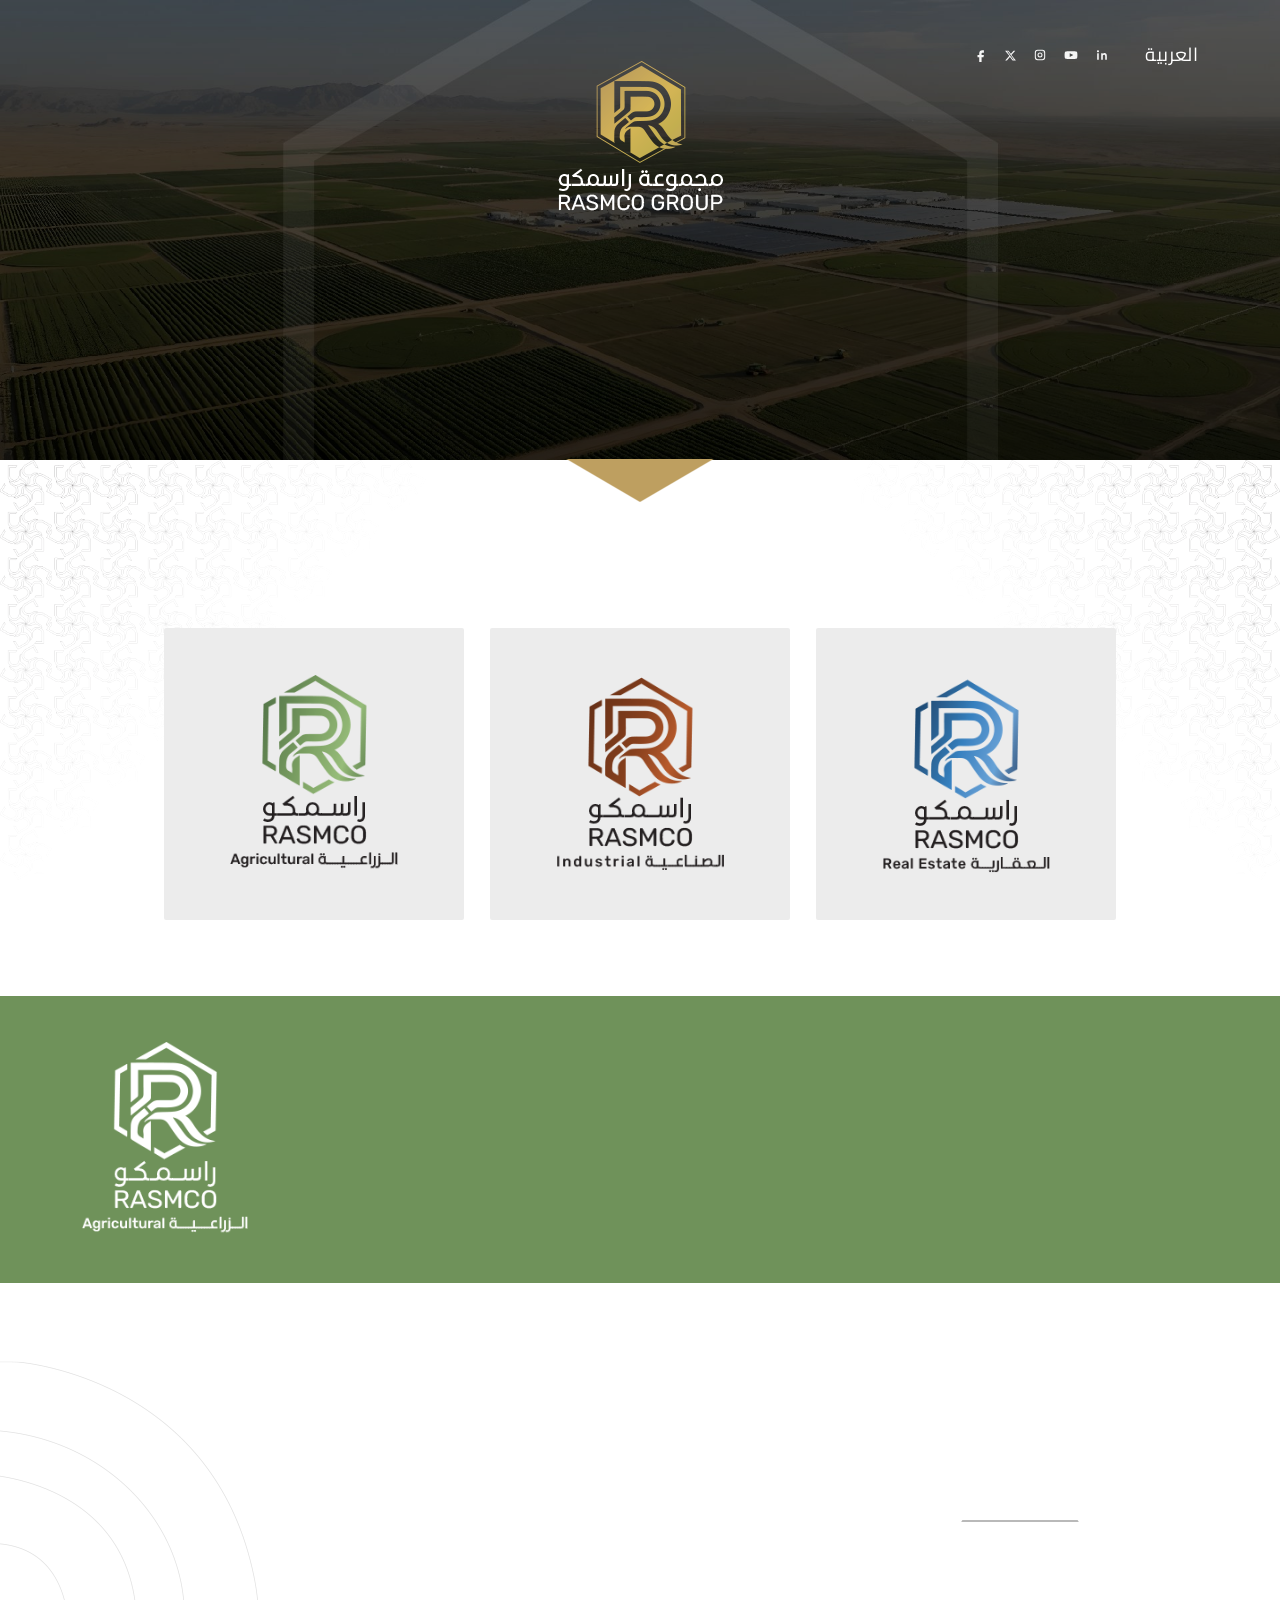
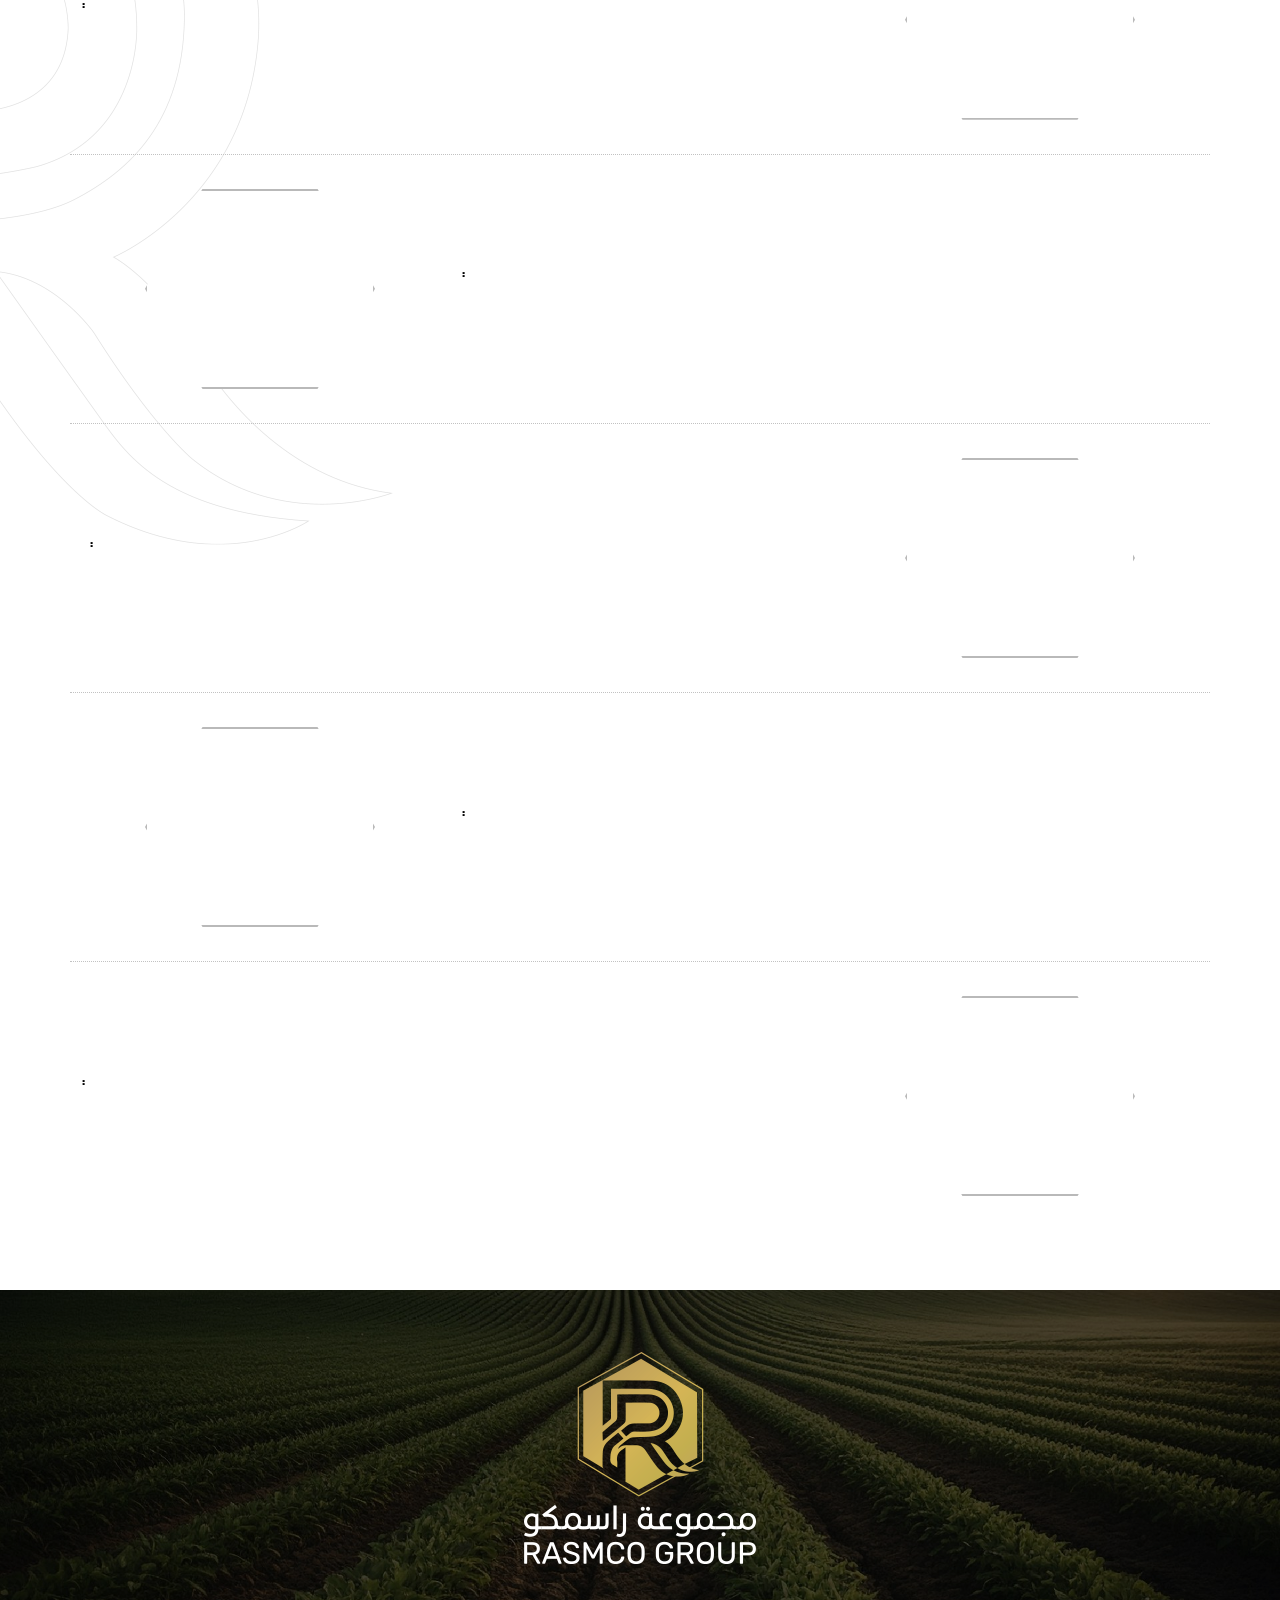
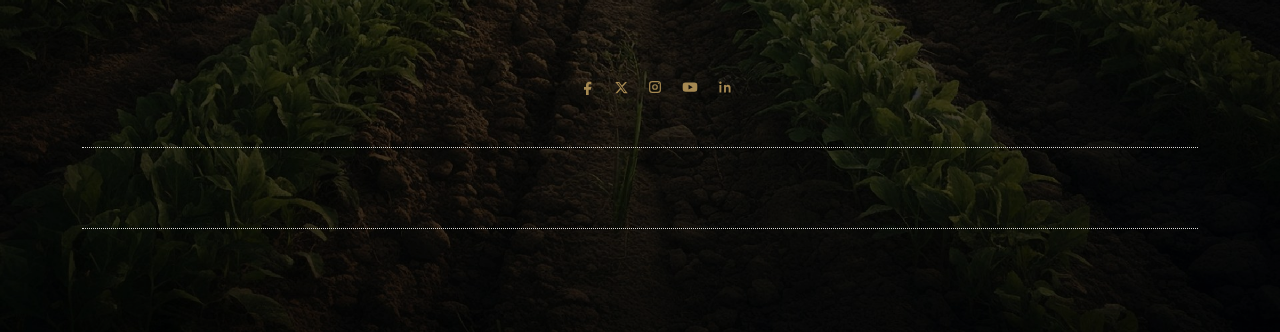
==== subpage.html @ 1137d089 "update from client receive file" ====
<!DOCTYPE html>
<html lang="en">

<head>
  <meta charset="UTF-8" />
  <meta name="viewport" content="width=device-width, initial-scale=1.0" />
  <title>RASMCO Agricultural | RASMCO GROUP</title>
  <link rel="preconnect" href="https://fonts.googleapis.com" />
  <link rel="preconnect" href="https://fonts.gstatic.com" crossorigin />
  <link
    href="https://fonts.googleapis.com/css2?family=Cairo:wght@400;600;700&family=Rubik:wght@300;400;500;600;700&display=swap"
    rel="stylesheet" />
  <link href="https://cdn.jsdelivr.net/npm/bootstrap@5.3.3/dist/css/bootstrap.min.css" rel="stylesheet"
    integrity="sha384-QWTKZyjpPEjISv5WaRU9OFeRpok6YctnYmDr5pNlyT2bRjXh0JMhjY6hW+ALEwIH" crossorigin="anonymous" />
  <link rel="stylesheet" href="style.css" />
  <link rel="stylesheet" href="subpage.css" />
</head>

<body>

  <!-- ============================================================ -->
  <!-- PAGE BANNER — header copied verbatim from index.html          -->
  <!-- ============================================================ -->
  <section class="hero page-banner" id="home">
    <div class="hero-bg" aria-hidden="true">
      <div class="hero-bg-slide active" style="background-image: url('images/hero-bg.jpg');"></div>
    </div>
    <div class="hero-overlay"></div>

    <header class="hero-header">
      <div class="container hero-topbar d-flex justify-content-end align-items-center">
        <div class="social-links d-flex align-items-center">
          <a href="#" aria-label="Facebook" class="social-link">
            <svg viewBox="0 0 24 24" width="14" height="14" fill="currentColor">
              <path d="M14 8h3V4h-3c-2.8 0-5 2.2-5 5v3H6v4h3v8h4v-8h3.2l.8-4H13V9c0-.6.4-1 1-1z" />
            </svg>
          </a>
          <a href="#" aria-label="X" class="social-link">
            <svg viewBox="0 0 24 24" width="13" height="13" fill="currentColor">
              <path
                d="M17.7 3H20.8l-7.1 8.1L22 21h-6.2l-4.9-6.4L5.4 21H2.2l7.6-8.7L2 3h6.3l4.4 5.8L17.7 3zm-1.1 16.2h1.7L7.5 4.7H5.7l10.9 14.5z" />
            </svg>
          </a>
          <a href="#" aria-label="Instagram" class="social-link">
            <svg viewBox="0 0 24 24" width="14" height="14" fill="none" stroke="currentColor" stroke-width="1.8">
              <rect x="4" y="4" width="16" height="16" rx="4" />
              <circle cx="12" cy="12" r="3.4" />
              <circle cx="17.2" cy="6.8" r="0.8" fill="currentColor" stroke="none" />
            </svg>
          </a>
          <a href="#" aria-label="YouTube" class="social-link">
            <svg viewBox="0 0 24 24" width="16" height="14" fill="currentColor">
              <path
                d="M23 12.2s0-3.2-.4-4.6c-.2-.9-.9-1.6-1.8-1.8C19.2 5.4 12 5.4 12 5.4s-7.2 0-8.8.4c-.9.2-1.6.9-1.8 1.8C1 9 1 12.2 1 12.2s0 3.2.4 4.6c.2.9.9 1.6 1.8 1.8 1.6.4 8.8.4 8.8.4s7.2 0 8.8-.4c.9-.2 1.6-.9 1.8-1.8.4-1.4.4-4.6.4-4.6zM9.8 15.6V8.8l6.2 3.4-6.2 3.4z" />
            </svg>
          </a>
          <a href="#" aria-label="LinkedIn" class="social-link">
            <svg viewBox="0 0 24 24" width="14" height="14" fill="currentColor">
              <path
                d="M6.5 9H3.7v11.2h2.8V9zM5.1 3.8C4.1 3.8 3.3 4.6 3.3 5.6S4.1 7.4 5.1 7.4 6.9 6.6 6.9 5.6 6.1 3.8 5.1 3.8zM20.3 13.3c0-3.1-1.6-4.6-3.8-4.6-1.8 0-2.6 1-3.1 1.7V9H10.6c0 1.6 0 11.2 0 11.2h2.8v-6.3c0-.3 0-.7.1-1 .3-.7.9-1.4 2-1.4 1.4 0 2 1.1 2 2.6v6.1h2.8v-6.9z" />
            </svg>
          </a>
        </div>
        <span class="lang-divider">|</span>
        <button class="lang-btn" id="langToggle" type="button" data-lang="ar">العربية</button>
      </div>

      <div class="container text-center">
        <a href="index.html#home" class="brand-logo d-inline-block">
          <img src="images/logo.png" alt="RASMCO GROUP" />
        </a>
        <nav class="navbar navbar-expand-lg navbar-dark hero-nav justify-content-center">
          <button class="navbar-toggler" type="button" data-bs-toggle="collapse" data-bs-target="#mainNav"
            aria-controls="mainNav" aria-expanded="false" aria-label="Toggle navigation">
            <span class="navbar-toggler-icon"></span>
          </button>
          <div class="collapse navbar-collapse justify-content-center" id="mainNav">
            <ul class="navbar-nav flex-lg-row align-items-center">
              <li class="nav-item"><a class="nav-link" href="index.html#about" data-i18n="navAbout">About Us</a></li>
              <li class="nav-item"><a class="nav-link active" href="subpage.html" data-i18n="navSubsidiaries">Subsidiaries</a></li>
              <li class="nav-item"><a class="nav-link" href="index.html#goals" data-i18n="navGoals">Our Goals</a></li>
              <li class="nav-item"><a class="nav-link" href="index.html#affiliations" data-i18n="navAffiliations">Affiliations</a>
              </li>
              <li class="nav-item"><a class="nav-link" href="index.html#partners" data-i18n="navPartners">Partners</a></li>
              <li class="nav-item"><a class="nav-link" href="index.html#contact" data-i18n="navContact">Contact Us</a></li>
            </ul>
          </div>
        </nav>
      </div>
    </header>

    <div class="page-banner-title-wrap">
      <h1 class="page-banner-title">Rasmco Group Sectors</h1>
    </div>

    <div class="hero-notch" aria-hidden="true"></div>
  </section>

  <!-- ============================================================ -->
  <!-- SECTOR SELECTOR CARDS                                         -->
  <!-- ============================================================ -->
  <section class="sector-select-section" id="sectors">
    <div class="sector-select-artwork-left" aria-hidden="true"></div>
    <div class="sector-select-artwork-right" aria-hidden="true"></div>
    <div class="container">
      <h2 class="section-title">Rasmco Group Sectors</h2>
      <div class="sector-cards">
        <div class="sector-card">
          <a href="subpage.html#agricultural">
            <img src="images/sector-logo-1.png" alt="RASMCO Agricultural" />
          </a>
        </div>
        <div class="sector-card">
          <a href="#industrial">
            <img src="images/sector-logo-2.png" alt="RASMCO Industrial" />
          </a>
        </div>
        <div class="sector-card">
          <a href="#realestate">
            <img src="images/sector-logo-3.png" alt="RASMCO Real Estate" />
          </a>
        </div>
      </div>
    </div>
  </section>

  <!-- ============================================================ -->
  <!-- SECTOR DETAIL — INTRO BAND (green)                            -->
  <!-- ============================================================ -->
  <section class="sector-detail-band" id="agricultural">
    <div class="container">
      <div class="row g-4">
        <div class="col-lg-2 col-md-3 col-auto text-center">
          <img src="images/sector-logo-1.png" alt="RASMCO Agricultural" class="sector-detail-logo"
            style="filter: brightness(0) invert(1);" />
        </div>
        <div class="col-lg-10 col-md-9">
          <h2 class="sector-detail-heading">Agriculture and Food Sector</h2>
          <p class="sector-detail-copy">
            Massive national production supporting the highest standards of <strong>biosecurity and sustainable
              quality.</strong> We contribute to <strong>leading agricultural excellence</strong> in the Kingdom by
            cultivating over <strong>30 million square meters</strong> across (Wadi Al-Dawasir, Hail, and Al-Jouf),
            delivering <strong>100% natural products</strong> under the highest biosecurity standards and sustainable
            quality standards.
          </p>
        </div>
      </div>
    </div>
  </section>

  <!-- ============================================================ -->
  <!-- PRODUCTS LIST                                                 -->
  <!-- ============================================================ -->
  <section class="products-section">
    <div class="deco-r-bg" aria-hidden="true"></div>
    <div class="container">
      <h2 class="products-title">RASMCO Agricultural</h2>
      <p class="products-subtitle">Our Products</p>

      <!-- Potatoes -->
      <div class="product-row row align-items-center g-4">
        <div class="col-md-8 order-md-1">
          <h3 class="product-name">Potatoes:</h3>
          <p class="product-copy">
            The flagship activity with an annual volume of <strong>150,000 – 200,000 tons,</strong> representing
            nearly a third of the Kingdom's total harvest. Lorem Ipsum is simply dummy text of the printing and
            typesetting industry. Lorem Ipsum has been the industry's standard dummy text ever since 1966, when
            designers at Letraset and James Mosley, the librarian at St Bride Printing Library in London, took a 1914
            Cicero translation and scrambled it to make dummy text for Letraset's Body Type sheets. It has survived
            not only many decades, but also the leap into electronic typesetting,
          </p>
        </div>
        <div class="col-md-4 order-md-2">
          <div class="product-hex">
            <img src="images/products/potato.jpg" alt="RASMCO Potatoes" />
          </div>
        </div>
      </div>

      <!-- Onions -->
      <div class="product-row row align-items-center g-4">
        <div class="col-md-4 order-md-1">
          <div class="product-hex">
            <img src="images/products/onion.jpg" alt="RASMCO Onions" />
          </div>
        </div>
        <div class="col-md-8 order-md-2">
          <h3 class="product-name">Onions:</h3>
          <p class="product-copy">
            A premium national production ranging from <strong>50,000 to 80,000 tons</strong> annually. Lorem Ipsum
            is simply dummy text of the printing and typesetting industry. Lorem Ipsum has been the industry's
            standard dummy text ever since 1966, when designers at Letraset and James Mosley, the librarian at St
            Bride Printing Library in London, took a 1914 Cicero translation and scrambled it to make dummy text for
            Letraset's Body Type sheets. It has survived not only many decades, but also the leap into electronic
            typesetting.
          </p>
        </div>
      </div>

      <!-- Crops & Forage -->
      <div class="product-row row align-items-center g-4">
        <div class="col-md-8 order-md-1">
          <h3 class="product-name">Crops & Forage:</h3>
          <p class="product-copy">
            Sustainable production including wheat, grains, alfalfa, and rhodes grass under top field standards..
            Lorem Ipsum has been the industry's standard dummy text ever since 1966, when designers at Letraset and
            James Mosley, the librarian at St Bride Printing Library in London, took a 1914 Cicero translation and
            scrambled it to make dummy text for Letraset's Body Type sheets. It has survived not only many decades,
            but also the leap into electronic typesetting,
          </p>
        </div>
        <div class="col-md-4 order-md-2">
          <div class="product-hex">
            <img src="images/products/wheat.jpg" alt="RASMCO Crops and Forage" />
          </div>
        </div>
      </div>

      <!-- Carrot -->
      <div class="product-row row align-items-center g-4">
        <div class="col-md-4 order-md-1">
          <div class="product-hex">
            <img src="images/products/carrot.jpg" alt="RASMCO Carrot" />
          </div>
        </div>
        <div class="col-md-8 order-md-2">
          <h3 class="product-name">Carrot:</h3>
          <p class="product-copy">
            A premium national production ranging from <strong>50,000 to 80,000 tons</strong> annually. Lorem Ipsum
            is simply dummy text of the printing and typesetting industry. Lorem Ipsum has been the industry's
            standard dummy text ever since 1966, when designers at Letraset and James Mosley, the librarian at St
            Bride Printing Library in London, took a 1914 Cicero translation and scrambled it to make dummy text for
            Letraset's Body Type sheets. It has survived not only many decades, but also the leap into electronic
            typesetting,
          </p>
        </div>
      </div>

      <!-- Parsley -->
      <div class="product-row row align-items-center g-4">
        <div class="col-md-8 order-md-1">
          <h3 class="product-name">Parsley:</h3>
          <p class="product-copy">
            Sustainable production including wheat, grains, alfalfa, and rhodes grass under top field standards..
            Lorem Ipsum has been the industry's standard dummy text ever since 1966, when designers at Letraset and
            James Mosley, the librarian at St Bride Printing Library in London, took a 1914 Cicero translation and
            scrambled it to make dummy text for Letraset's Body Type sheets.
          </p>
        </div>
        <div class="col-md-4 order-md-2">
          <div class="product-hex">
            <img src="images/products/parsley.jpg" alt="RASMCO Parsley" />
          </div>
        </div>
      </div>

    </div>
  </section>

  <!-- ============================================================ -->
  <!-- FOOTER — copied verbatim from index.html                      -->
  <!-- ============================================================ -->
  <footer class="site-footer" id="contact">
    <div class="container text-center">
      <img src="images/logo-footer.png" alt="RASMCO GROUP" class="footer-logo" />
      <p class="footer-about" data-i18n="footerAbout">
        RASMCO Group is a leading economic ecosystem in the Kingdom, driving strategic integration across three sectors:
        Agriculture, Industry, and Real Estate. In alignment with Saudi Vision 2030, the Group manages massive
        agricultural projects exceeding 30 million m² to secure supply chains and achieve self-sufficiency with 100%
        chemical-free, natural products year-round.
      </p>
      <div class="follow-row d-flex flex-wrap justify-content-center align-items-center">
        <span class="follow-label" data-i18n="followUs">YOU CAN FOLLOW US ON</span>
        <div class="footer-social d-flex align-items-center">
          <a href="#" aria-label="Facebook">
            <svg viewBox="0 0 24 24" width="16" height="16" fill="currentColor">
              <path d="M14 8h3V4h-3c-2.8 0-5 2.2-5 5v3H6v4h3v8h4v-8h3.2l.8-4H13V9c0-.6.4-1 1-1z" />
            </svg>
          </a>
          <a href="#" aria-label="X">
            <svg viewBox="0 0 24 24" width="15" height="15" fill="currentColor">
              <path
                d="M17.7 3H20.8l-7.1 8.1L22 21h-6.2l-4.9-6.4L5.4 21H2.2l7.6-8.7L2 3h6.3l4.4 5.8L17.7 3zm-1.1 16.2h1.7L7.5 4.7H5.7l10.9 14.5z" />
            </svg>
          </a>
          <a href="#" aria-label="Instagram">
            <svg viewBox="0 0 24 24" width="16" height="16" fill="none" stroke="currentColor" stroke-width="1.8">
              <rect x="4" y="4" width="16" height="16" rx="4" />
              <circle cx="12" cy="12" r="3.4" />
              <circle cx="17.2" cy="6.8" r="0.8" fill="currentColor" stroke="none" />
            </svg>
          </a>
          <a href="#" aria-label="YouTube">
            <svg viewBox="0 0 24 24" width="18" height="16" fill="currentColor">
              <path
                d="M23 12.2s0-3.2-.4-4.6c-.2-.9-.9-1.6-1.8-1.8C19.2 5.4 12 5.4 12 5.4s-7.2 0-8.8.4c-.9.2-1.6.9-1.8 1.8C1 9 1 12.2 1 12.2s0 3.2.4 4.6c.2.9.9 1.6 1.8 1.8 1.6.4 8.8.4 8.8.4s7.2 0 8.8-.4c.9-.2 1.6-.9 1.8-1.8.4-1.4.4-4.6.4-4.6zM9.8 15.6V8.8l6.2 3.4-6.2 3.4z" />
            </svg>
          </a>
          <a href="#" aria-label="LinkedIn">
            <svg viewBox="0 0 24 24" width="16" height="16" fill="currentColor">
              <path
                d="M6.5 9H3.7v11.2h2.8V9zM5.1 3.8C4.1 3.8 3.3 4.6 3.3 5.6S4.1 7.4 5.1 7.4 6.9 6.6 6.9 5.6 6.1 3.8 5.1 3.8zM20.3 13.3c0-3.1-1.6-4.6-3.8-4.6-1.8 0-2.6 1-3.1 1.7V9H10.6c0 1.6 0 11.2 0 11.2h2.8v-6.3c0-.3 0-.7.1-1 .3-.7.9-1.4 2-1.4 1.4 0 2 1.1 2 2.6v6.1h2.8v-6.9z" />
            </svg>
          </a>
        </div>
      </div>
      <div class="quick-links">
        <div class="d-flex flex-column flex-md-row align-items-md-center justify-content-between gap-3">
          <span class="quick-title" data-i18n="quickLinks">QUICK LINKS</span>
          <nav class="footer-nav">
            <a href="index.html#about" data-i18n="navAbout">About Us</a>
            <span>|</span>
            <a href="subpage.html" data-i18n="navSubsidiaries">Subsidiaries</a>
            <span>|</span>
            <a href="index.html#goals" data-i18n="navGoals">Our Goals</a>
            <span>|</span>
            <a href="index.html#affiliations" data-i18n="navAffiliations">Affiliations</a>
            <span>|</span>
            <a href="index.html#partners" data-i18n="navPartners">Partners</a>
            <span>|</span>
            <a href="index.html#contact" data-i18n="navContact">Contact Us</a>
          </nav>
        </div>
      </div>
      <p class="copyright">Copyright © 2026 Rasmco Group. All rights Reserved.</p>
    </div>
  </footer>

  <script src="https://cdn.jsdelivr.net/npm/bootstrap@5.3.3/dist/js/bootstrap.bundle.min.js"
    integrity="sha384-YvpcrYf0tY3lHB60NNkmXc5s9fDVZLESaAA55NDzOxhy9GkcIdslK1eN7N6jIeHz"
    crossorigin="anonymous"></script>
</body>

</html>
---- style.css ----
:root {
  --gold: #be9f60;
  --gold-hero: #e1ba6b;
  --gold-btn: #c2a36b;
  --gold-stat: #b8964f;
  --gold-muted: #bc9d5f;
  --gold-footer: #b99a5a;
  --gold-social: #a68952;
  --gold-quick: #b99a5a;
  --white: #ffffff;
  --black: #000000;
  --body: #000000;
  --dot-bg: #f8f8f8;
  --partners-bg: #efeeec;
  --link-blue: #0415fa;
  --content: 1376px;
  --font: "Rubik", "Cairo", sans-serif;
}

html {
  scroll-behavior: smooth;
}

body {
  font-family: var(--font);
  color: var(--body);
  background: var(--white);
  overflow-x: hidden;
}

img {
  max-width: 100%;
  height: auto;
}

a {
  text-decoration: none;
}

.container {
  max-width: var(--content);
}

/* -------------------------------------------------------------------------- */
/* Hero                                                                        */
/* -------------------------------------------------------------------------- */

.hero {
  position: relative;
  min-height: 100vh;
  color: var(--white);
  /* overflow: hidden; */
  display: flex;
  flex-direction: column;
}

.hero-bg {
  position: absolute;
  inset: 0;
  overflow: hidden;
  z-index: 0;
}

.hero-bg-slide {
  position: absolute;
  inset: 0;
  width: 100%;
  height: 100%;
  background-position: center top;
  background-size: 180% 100%;
  background-repeat: no-repeat;
  will-change: transform;
  transform: translateX(100%);
  visibility: hidden;
  transition: transform 0.8s cubic-bezier(0.4, 0, 0.2, 1);
  z-index: 0;
  @media (min-width: 768px){
    background-size: cover;
  }
}

.hero-bg-slide.active {
  transform: translateX(0);
  visibility: visible;
  z-index: 1;
}

/* Slide entering from right (moving right-to-left) */
.hero-bg-slide.from-right {
  transform: translateX(100%);
  visibility: visible;
  transition: none !important;
  z-index: 2;
  box-shadow: -15px 0 35px rgba(0, 0, 0, 0.45);
}

/* Slide entering from left (moving left-to-right) */
.hero-bg-slide.from-left {
  transform: translateX(-100%);
  visibility: visible;
  transition: none !important;
  z-index: 2;
  box-shadow: 15px 0 35px rgba(0, 0, 0, 0.45);
}

/* Current slide exiting to left */
.hero-bg-slide.active.to-left {
  transform: translateX(-100%);
  visibility: visible;
  z-index: 1;
  transition: transform 0.8s cubic-bezier(0.4, 0, 0.2, 1);
}

/* Current slide exiting to right */
.hero-bg-slide.active.to-right {
  transform: translateX(100%);
  visibility: visible;
  z-index: 1;
  transition: transform 0.8s cubic-bezier(0.4, 0, 0.2, 1);
}

/* Incoming slide animating into place */
.hero-bg-slide.from-right.animate,
.hero-bg-slide.from-left.animate {
  transform: translateX(0);
  transition: transform 0.8s cubic-bezier(0.4, 0, 0.2, 1) !important;
}

.hero-overlay {
  position: absolute;
  inset: 0;
  background: linear-gradient(180deg,
      rgba(0, 0, 0, 0.18) 0%,
      rgba(0, 0, 0, 0.42) 55%,
      rgba(0, 0, 0, 0.58) 100%);
  pointer-events: none;
}

.hero-hexagon {
  position: absolute;
  left: 50%;
  top: 50%;
  width: min(56vw, 1072px);
  height: auto;
  transform: translate(-50%, -48%);
  pointer-events: none;
  z-index: 1;
  opacity: 0.95;
}

.hero-header,
.hero-content,
.hero-arrow,
.scroll-hint,
.hero-notch {
  position: relative;
  z-index: 2;
}

.hero-header {
  padding-top: 18px;
}

.hero-topbar {
  padding-top: 28px;
  margin-bottom: 4px;
}

.social-links {
  gap: 16px;
}

.social-link {
  color: var(--white);
  display: inline-flex;
  opacity: 0.95;
  transition: opacity 0.2s ease, transform 0.2s ease;
}

.social-link:hover {
  opacity: 1;
  transform: translateY(-1px);
  color: var(--gold-hero);
}

.lang-divider {
  color: var(--white);
  margin: 0 14px 0 22px;
  font-size: 18.75px;
  font-weight: 300;
  line-height: 1;
}

.lang-btn {
  background: none;
  border: 0;
  color: var(--white);
  font-family: "Cairo", "Rubik", sans-serif;
  font-size: 18.75px;
  font-weight: 400;
  letter-spacing: 0.02em;
  padding: 0;
  line-height: 1;
}

.lang-btn:hover {
  color: var(--gold-hero);
}

.brand-logo img {
  width: 165px;
  height: auto;
  margin-top: -8px;
}

.hero-nav {
  padding: 10px 0 0;
}

.hero-nav .navbar-toggler {
  border-color: rgba(255, 255, 255, 0.45);
  margin: 8px auto;
}

.hero-nav .nav-link {
  color: var(--white) !important;
  font-size: 21.91px;
  font-weight: 300;
  padding: 0.35rem 1.15rem !important;
  letter-spacing: 0.01em;
}

.hero-nav .nav-link:hover {
  color: var(--gold-hero) !important;
}

.hero-content {
  flex: 1;
  justify-content: flex-end;
  padding-top: 8vh;
  padding-bottom: 120px;
}

.hero-title {
  color: var(--gold-hero);
  font-size: 35.42px;
  font-weight: 400;
  line-height: 1;
  margin-bottom: 30px;
}

.hero-download {
  color: var(--white);
  font-size: 20.83px;
  font-weight: 300;
  letter-spacing: 0.075em;
}

.hero-download:hover {
  color: var(--gold-hero);
}

.download-icon {
  display: inline-flex;
  margin-top: 10px;
  margin-bottom: 28px;
}

.hero-dots {
  gap: 12px;
  margin-top: 10px;
}

.hero-dots .dot {
  width: 8px;
  height: 8px;
  border: 0;
  border-radius: 50%;
  background: #d9d9d9;
  padding: 0;
  box-shadow: 0 0 6px rgba(255, 255, 255, 0.35);
  cursor: pointer;
  transition: background 0.3s ease, transform 0.2s ease, opacity 0.2s ease;
}

.hero-dots .dot:hover {
  transform: scale(1.35);
}

.hero-dots .dot.active {
  background: #b88e45;
  transform: scale(1.15);
}

.hero-arrow {
  position: absolute;
  top: 509px;
  background: none;
  border: 0;
  padding: 0;
  z-index: 3;
  cursor: pointer;
  display: inline-flex;
  align-items: center;
  justify-content: center;
  transition: opacity 0.2s ease, transform 0.2s ease;
}

.hero-arrow:hover {
  opacity: 0.8;
  transform: scale(1.08);
}

.hero-arrow-prev {
  left: 155px;
}

.hero-arrow-next {
  right: 156px;
}

.hero-arrow-img {
  display: block;
  width: auto;
  height: auto;
  max-height: 24px;
  pointer-events: none;
  user-select: none;
}

.scroll-hint {
  position: absolute;
  left: 50%;
  bottom: 52px;
  transform: translateX(-50%);
  width: 21px;
  opacity: 0.9;
  animation: mouse-bounce 1.8s ease-in-out infinite;
}

.scroll-hint img {
  width: 21px;
  height: 41px;
}

@keyframes mouse-bounce {

  0%,
  100% {
    transform: translate(-50%, 0);
  }

  50% {
    transform: translate(-50%, 6px);
  }
}

.hero-notch {
  position: absolute;
  left: 50%;
  width: 147px;
  bottom: -28px;
  height: 43px;
  transform: translateX(-50%);
  background: var(--gold);
  clip-path: polygon(0 0, 100% 0, 50% 100%);
  z-index: 4;
  @media (min-width: 768px){
      bottom: -42px;
  }
}

/* -------------------------------------------------------------------------- */
/* Who We Are                                                                  */
/* -------------------------------------------------------------------------- */

.who-section {
  padding: 92px 0 36px;
  background: var(--white);
}

.section-title {
  color: var(--gold);
  font-size: 50px;
  font-weight: 400;
  line-height: 1;
  margin-bottom: 36px;
}

.who-copy {
  font-size: 18.75px;
  font-weight: 300;
  line-height: 27.08px;
  text-align: justify;
  margin-bottom: 28px;
}

.who-copy strong {
  font-weight: 500;
}

.who-logos {
  gap: 28px;
  margin-bottom: 26px;
}

.vision-logo {
  width: 179px;
}

.made-logo {
  width: 176px;
}

.btn-gold {
  background: var(--gold-btn);
  color: var(--white);
  border: 0;
  min-width: 150px;
  height: 46px;
  font-size: 18px;
  font-weight: 400;
  padding: 8px 28px;
}

.btn-gold:hover {
  background: #b08f55;
  color: var(--white);
}

.btn-gold:focus,
.btn-gold:focus-visible,
.btn-gold:active {
  background: var(--gold-btn) !important;
  color: var(--white) !important;
  border-color: transparent !important;
  box-shadow: none !important;
  outline: none !important;
}

.who-visual {
  display: flex;
  justify-content: center;
}

.who-visual img {
  max-width: 697px;
  width: 100%;
}

.pattern-band {
  width: 100%;
  height: 41px;
  background: url("images/pattern-divider.png") left center / auto 41px repeat-x;
  opacity: 0.55;
}

/* -------------------------------------------------------------------------- */
/* Numbers                                                                     */
/* -------------------------------------------------------------------------- */

.numbers-section {
  padding: 48px 0 30px;
  background: var(--white);
  position: relative;
  overflow: hidden;
}

.numbers-intro {
  font-size: 18.75px;
  font-weight: 300;
  line-height: 25px;
  max-width: 1296px;
    margin: 0 auto 0px;

  @media (min-width: 768px){
    margin: 0 auto 28px;
  }
}

.numbers-intro strong {
  font-weight: 600;
}

.numbers-stage {
  position: relative;
  min-height: 0;
  @media (min-width: 768px){
    min-height: 340px;
  }
  /* padding: 20px 0 10px; */
}

.numbers-grid {
  max-width: 877px;
  margin: 0 auto;
  text-align: start;
  padding-top: 28px;
}

.stat-value {
  color: var(--gold-stat);
  font-size: clamp(28px, 3.1vw, 46px);
  font-weight: 600;
  line-height: 1.05;
  letter-spacing: -0.02em;
}

.stat-value span,
.stat-value small {
  font-size: 0.46em;
  font-weight: 500;
}

.stat-label {
  color: #444444;
  font-size: 15px;
  font-weight: 400;
  margin-top: 6px;
}

.deco-potato {
  position: absolute;
  pointer-events: none;
  z-index: 0;
}

.deco-potato-left {
  left: -8%;
  top: 18px;
  width: 364px;
}

.deco-potato-v {
  right: 1%;
  top: -18px;
  width: 124px;
}

.deco-potato-h {
  right: 8%;
  bottom: 0;
  width: 210px;
}

/* -------------------------------------------------------------------------- */
/* Why Choose Us                                                               */
/* -------------------------------------------------------------------------- */

.why-section {
  position: relative;
  padding: 20px 0 10px;
  background-color: var(--white);
  background-image: radial-gradient(#dcdcdc 1px, transparent 1.2px);
  background-size: 8px 8px;
  background-position: 0 120px;
  @media (min-width: 992px){
      padding: 70px 0 40px;
  }
}

.why-section::before {
  content: "";
  position: absolute;
  left: 0;
  right: 0;
  top: 0;
  height: 140px;
  background: linear-gradient(to bottom, #ffffff 0%, rgba(255, 255, 255, 0) 100%);
  pointer-events: none;
}

.why-lead {
  font-size: 18.75px;
  font-weight: 300;
  line-height: 35px;
  text-align: justify;
  max-width: 945px;
  margin-bottom: 28px;
  position: relative;
}

.why-tabs {
  gap: 8px 18px;
  margin-bottom: 22px;
  position: relative;
}

.why-tab {
  background: none;
  border: 0;
  padding: 0 0 6px;
  color: #888;
  font-size: 15px;
  font-weight: 400;
  border-bottom: 1px solid transparent;
}

.why-tab.active,
.why-tab:hover {
  color: var(--black);
  border-bottom-color: var(--gold);
}

.why-panel {
  display: none !important;
  gap: 22px;
  align-items: flex-start;
  position: relative;
}

.why-panel.active {
  display: flex !important;
}

.why-panel h3 {
  font-size: 29.17px;
  font-weight: 500;
  margin-bottom: 10px;
}

.why-panel p {
  font-size: 18.75px;
  font-weight: 300;
  line-height: 35px;
  text-align: justify;
  margin: 0;
}

.why-icon {
  flex: 0 0 114px;
  width: 114px;
}

.why-icon img {
  width: 114px;
  height: 114px;
  object-fit: contain;
}

.why-visual {
  display: flex;
  justify-content: flex-end;
  pointer-events: none;
  @media (min-width: 992px){
    position: absolute;
    right: 0;
    bottom: -10px;
    width: calc(100% - 223px);
  }
}
.slide_box{
  display: inline-flex;
  flex-wrap: nowrap;
  flex-direction: row;
  gap: 5px;
  position: absolute;
  bottom: 0px;
  left: 50%;
  transform: translateX(-50%);
  pointer-events: auto;
  @media (min-width: 992px){
    left: -75px;
    transform: none;
  }
}
.slide_box span{
  display: inline-block;
  width: 15px;
  height: 15px;
  align-items: center;
  background: var(--gold);
  cursor: pointer;
}
.slide_box span.active_slide{
  background: var(--body);
}
.why-visual img {
  /* max-width: 540px; */
  width: 100%;
  mix-blend-mode: multiply;
  @media (max-width: 991px){
    display: none;
  }
}

/* -------------------------------------------------------------------------- */
/* Sectors                                                                     */
/* -------------------------------------------------------------------------- */

.sectors-section {
  position: relative;
  padding: 72px 0 36px;
  background: var(--white);
  overflow: hidden;
}

.deco-r-bg {
  position: absolute;
  left: -28px;
  top: 78px;
  width: 421px;
  height: 784px;
  background: url("images/deco-r.png") left top / contain no-repeat;
  opacity: 0.55;
  pointer-events: none;
}

.deco-pattern-bg {
  position: absolute;
  right: 0;
  top: 0;
  width: 642px;
  height: 633px;
  background: url("images/deco-pattern.png") right top / contain no-repeat;
  opacity: 0.55;
  pointer-events: none;
}

.sectors-section .section-title {
  margin-bottom: 48px;
  color: var(--gold-muted);
}

.sector-item {
  gap: 28px;
  margin-bottom: 28px;
  padding: 18px 22px;
  border-left: 3px solid transparent;
  transition: background-color 0.35s ease, border-color 0.35s ease, transform 0.35s ease,
    box-shadow 0.35s ease;
  position: relative;
  z-index: 1;
}

.sector-item:hover,
.sector-item:focus-within,
.sector-item.active {
  background: rgba(255, 255, 255, 0.72);
  border-left-color: var(--gold);
  transform: translateX(6px);
  box-shadow: 0 8px 24px rgba(61, 46, 26, 0.08);
}

.sector-item:first-child:hover,
.sector-item:first-child:focus-within,
.sector-item:first-child.active {
  border-left-color: #739c5d;
}

.sector-logo {
  width: 148px;
  flex: 0 0 148px;
  object-fit: contain;
  transition: transform 0.45s cubic-bezier(0.2, 0.8, 0.2, 1), filter 0.35s ease;
}

.sector-item:hover .sector-logo,
.sector-item:focus-within .sector-logo,
.sector-item.active .sector-logo {
  transform: scale(1.08) rotate(-2deg);
  filter: drop-shadow(0 8px 10px rgba(61, 46, 26, 0.12));
}

.sector-body p {
  font-size: 18.75px;
  font-weight: 300;
  line-height: 35px;
  text-align: justify;
  margin-bottom: 6px;
  transition: transform 0.35s ease;
}

.sector-item:hover .sector-body p,
.sector-item:focus-within .sector-body p,
.sector-item.active .sector-body p {
  transform: translateX(4px);
}

.read-more-link {
  color: var(--black);
  font-size: 18.75px;
  font-weight: 300;
  line-height: 22.5px;
  text-decoration: none;
  transition: color 0.25s ease, transform 0.3s ease;
  display: inline-block;
}

.sector-item:hover .read-more-link,
.sector-item:focus-within .read-more-link,
.sector-item.active .read-more-link {
  transform: translateX(4px);
}

.read-more-link:hover {
  color: #000000;
}

.read-more-link.is-disabled {
  cursor: default;
  opacity: 0.58;
  text-decoration: none;
}

.sectors-visual {
  position: relative;
  z-index: 1;
  background: url(images/shape_lines.png) left / auto no-repeat;
}

.sectors-visual img {
  max-width: 418px;
  height: 350px;
  @media (min-width: 768px){
    height: auto;
  }
}

/* -------------------------------------------------------------------------- */
/* Partners                                                                    */
/* -------------------------------------------------------------------------- */

.partners-section {
  background: var(--partners-bg);
  padding: 84px 0;
}

.partners-copy {
  font-size: 18.75px;
  font-weight: 300;
  line-height: 25px;
  text-align: justify;
  max-width: 393px;
}

.partners-stage {
  gap: 16px;
  position: relative;
  width: 100%;
  display: flex;
  align-items: center;
  justify-content: center;
  touch-action: pan-y;
}

.partners-viewport {
  flex: 1 1 728px;
  max-width: 728px;
  width: 100%;
  margin-inline: auto;
  overflow: hidden;
  position: relative;
  min-height: 325px;
  display: flex;
  align-items: center;
}

.partners-track {
  display: flex;
  align-items: center;
  gap: 22px;
  width: max-content;
  margin-inline: auto;
  transition: transform 0.7s linear;
  will-change: transform;
}

.partner-slide {
  flex: 0 0 auto;
  width: auto;
  display: flex;
  align-items: center;
  justify-content: center;
  padding: 0;
  margin: 0;
  box-sizing: border-box;
}

.partner-img {
  height: 105px;
  width: auto;
  max-width: none;
  object-fit: contain;
  transition: height 0.6s cubic-bezier(0.25, 1, 0.5, 1),
    filter 0.6s ease,
    transform 0.3s ease,
    opacity 0.5s ease;
  user-select: none;
  -webkit-user-drag: none;
  opacity: 0;
  visibility: hidden;
  pointer-events: none;
  display: block;
  cursor: pointer;
}

/* Strictly the 4 active slides are visible */
.partner-slide.active-1 .partner-img,
.partner-slide.active-2 .partner-img,
.partner-slide.active-3 .partner-img,
.partner-slide.active-4 .partner-img {
  visibility: visible;
  pointer-events: auto;
}

/* 1st logo: Active 1 - Even bigger (295px) */
.partner-slide.active-1 .partner-img {
  height: 295px;
  opacity: 1;
  filter: drop-shadow(0 8px 24px rgba(0, 0, 0, 0.11));
}

/* 2nd logo: Active 2 - Lower bigger (210px) */
.partner-slide.active-2 .partner-img {
  height: 210px;
  opacity: 0.96;
  filter: drop-shadow(0 5px 14px rgba(0, 0, 0, 0.06));
}

/* 3rd logo: Active 3 - Medium (150px) */
.partner-slide.active-3 .partner-img {
  height: 150px;
  opacity: 0.85;
  filter: drop-shadow(0 3px 8px rgba(0, 0, 0, 0.04));
}

/* 4th logo: Active 4 - Smallest (105px) */
.partner-slide.active-4 .partner-img {
  height: 105px;
  opacity: 0.75;
}

.partner-img:hover {
  transform: scale(1.05);
}

.partners-next {
  background: none;
  border: 0;
  color: #666;
  font-size: 28px;
  line-height: 1;
  padding: 0 6px;
  min-width: 36px;
  min-height: 44px;
  display: inline-flex;
  align-items: center;
  justify-content: center;
  flex: 0 0 auto;
  cursor: pointer;
  transition: color 0.2s ease, transform 0.2s ease;
}

.partners-next:hover {
  color: var(--gold);
  transform: scale(1.15);
}

/* ---------------- Responsive Breakpoints ---------------- */

/* Medium Desktops & Laptops (992px - 1199.98px) */
@media (max-width: 1199.98px) {
  .partners-viewport {
    flex-basis: 580px;
    min-height: 260px;
  }

  .partners-track {
    gap: 16px;
  }

  .partner-img {
    height: 85px;
  }

  .partner-slide.active-1 .partner-img {
    height: 230px;
  }

  .partner-slide.active-2 .partner-img {
    height: 165px;
  }

  .partner-slide.active-3 .partner-img {
    height: 120px;
  }

  .partner-slide.active-4 .partner-img {
    height: 85px;
  }
}

/* Tablets (768px - 991.98px) */
@media (max-width: 991.98px) {
  .partners-section {
    padding: 60px 0;
  }

  .partners-copy {
    max-width: 100%;
    margin-bottom: 30px;
    text-align: start;
  }

  .partners-viewport {
    flex: 0 1 auto;
    width: 100%;
    max-width: 728px;
    min-height: 260px;
  }

  .partners-track {
    gap: 16px;
  }

  .partner-img {
    height: 85px;
  }

  .partner-slide.active-1 .partner-img {
    height: 230px;
  }

  .partner-slide.active-2 .partner-img {
    height: 165px;
  }

  .partner-slide.active-3 .partner-img {
    height: 120px;
  }

  .partner-slide.active-4 .partner-img {
    height: 85px;
  }
}

/* Small Tablets / Large Phones (576px - 767.98px) */
@media (max-width: 767.98px) {
  .partners-section {
    padding: 50px 0;
  }

  .partners-viewport {
    width: 100%;
    max-width: 100%;
    min-height: 215px;
  }

  .partners-track {
    gap: 12px;
  }

  .partner-img {
    height: 68px;
  }

  .partner-slide.active-1 .partner-img {
    height: 180px;
  }

  .partner-slide.active-2 .partner-img {
    height: 130px;
  }

  .partner-slide.active-3 .partner-img {
    height: 95px;
  }

  .partner-slide.active-4 .partner-img {
    height: 68px;
  }
}

/* Standard Mobile (375px - 575.98px) */
@media (max-width: 575.98px) {
  .partners-section {
    padding: 42px 0;
  }

  .partners-stage {
    gap: 8px;
  }

  .partners-viewport {
    width: 100%;
    max-width: 100%;
    min-height: 165px;
  }

  .partners-track {
    gap: 8px;
  }

  .partner-img {
    height: 52px;
  }

  .partner-slide.active-1 .partner-img {
    height: 135px;
  }

  .partner-slide.active-2 .partner-img {
    height: 98px;
  }

  .partner-slide.active-3 .partner-img {
    height: 72px;
  }

  .partner-slide.active-4 .partner-img {
    height: 52px;
  }

  .partners-next {
    font-size: 24px;
    padding: 0 2px;
    min-width: 28px;
  }
}

/* Small Mobile (< 375px) */
@media (max-width: 374.98px) {
  .partners-viewport {
    width: 100%;
    max-width: 100%;
    min-height: 140px;
  }

  .partners-track {
    gap: 6px;
  }

  .partner-img {
    height: 44px;
  }

  .partner-slide.active-1 .partner-img {
    height: 112px;
  }

  .partner-slide.active-2 .partner-img {
    height: 82px;
  }

  .partner-slide.active-3 .partner-img {
    height: 60px;
  }

  .partner-slide.active-4 .partner-img {
    height: 44px;
  }
}


/* -------------------------------------------------------------------------- */
/* Footer                                                                      */
/* -------------------------------------------------------------------------- */

.site-footer {
  position: relative;
  background: url("images/footer-bg.jpg") center / cover no-repeat;
  color: var(--white);
  padding: 62px 0 48px;
}

.site-footer::before {
  content: "";
  position: absolute;
  inset: 0;
  background: rgba(0, 0, 0, 0.28);
  pointer-events: none;
}

.site-footer .container {
  position: relative;
  z-index: 1;
}

.footer-logo {
  width: 232px;
  margin-bottom: 28px;
}

.footer-about {
  font-size: 18.75px;
  font-weight: 300;
  line-height: 31.25px;
  max-width: 1376px;
  margin: 0 auto 42px;
  color: #fffefd;
}

.follow-row {
  gap: 22px;
  margin-bottom: 38px;
}

.follow-label {
  color: var(--gold-quick);
  font-size: 29.17px;
  font-weight: 400;
  letter-spacing: 0.02em;
}

.footer-social {
  gap: 18px;
}

.footer-social a {
  color: var(--gold-social);
  display: inline-flex;
}

.footer-social a:hover {
  color: var(--gold-hero);
}

.quick-links {
  border-top: 1px dotted rgba(255, 255, 255, 0.85);
  border-bottom: 1px dotted rgba(255, 255, 255, 0.85);
  padding: 18px 0;
  margin-bottom: 28px;
}

.quick-title {
  color: var(--gold-quick);
  font-size: 29.17px;
  font-weight: 400;
  letter-spacing: 0.02em;
  text-align: start;
}

.footer-nav {
  display: flex;
  flex-wrap: wrap;
  align-items: center;
  justify-content: flex-start;
  gap: 10px 14px;
  color: var(--gold-footer);
  font-size: 21.91px;
  font-weight: 300;
  @media (min-width: 768px){
    justify-content: center;
  }
}

.footer-nav a {
  color: var(--gold-footer);
}

.footer-nav a:hover {
  color: var(--white);
}

.footer-nav span {
  opacity: 0.8;
}

.copyright {
  font-size: 18px;
  font-weight: 400;
  letter-spacing: 0.1em;
  margin: 0;
  color: var(--white);
}

/* -------------------------------------------------------------------------- */
/* RTL                                                                         */
/* -------------------------------------------------------------------------- */

html[dir="rtl"] .who-copy,
html[dir="rtl"] .why-lead,
html[dir="rtl"] .why-panel p,
html[dir="rtl"] .sector-body p,
html[dir="rtl"] .partners-copy {
  text-align: justify;
}

html[dir="rtl"] .hero-arrow-prev {
  left: auto;
  right: 155px;
}

html[dir="rtl"] .hero-arrow-next {
  right: auto;
  left: 156px;
}

html[dir="rtl"] .lang-divider {
  margin: 0 22px 0 14px;
}

html[dir="rtl"] .quick-title {
  text-align: start;
}

html[dir="rtl"] .deco-potato-left {
  left: auto;
  right: -8%;
}

html[dir="rtl"] .deco-potato-v,
html[dir="rtl"] .deco-potato-h {
  right: auto;
}

html[dir="rtl"] .deco-potato-v {
  left: 1%;
}

html[dir="rtl"] .deco-potato-h {
  left: 8%;
}

html[dir="rtl"] .deco-r-bg {
  left: auto;
  right: -28px;
}

html[dir="rtl"] .deco-pattern-bg {
  right: auto;
  left: 0;
}

html[dir="rtl"] .why-visual {
  justify-content: flex-start;
}

html[dir="rtl"] .numbers-grid {
  text-align: start;
}

/* -------------------------------------------------------------------------- */
/* Responsive                                                                  */
/* -------------------------------------------------------------------------- */

@media (max-width: 1399.98px) {
  .container {
    max-width: 1140px;
  }

  .hero-content {
    padding-top: 40px;
    padding-bottom: 110px;
  }

  .deco-potato-left {
    width: 280px;
    left: -6%;
  }
}

@media (max-width: 1199.98px) {
  .hero {
    min-height: 100vh;
  }

  .hero-nav .nav-link {
    font-size: 18px;
    padding: 0.35rem 0.7rem !important;
  }

  .hero-title {
    font-size: 30px;
  }

  .section-title {
    font-size: 40px;
  }

  .hero-arrow-prev {
    left: 24px;
  }

  .hero-arrow-next {
    right: 24px;
  }

  .deco-potato-left,
  .deco-potato-v,
  .deco-potato-h {
    opacity: 0.55;
  }
}

@media (max-width: 991.98px) {
  .hero {
    min-height: 100vh;
  }

  .hero-content {
    padding-top: 24px;
    padding-bottom: 110px;
  }

  .hero-hexagon {
    width: 92vw;
  }

  .hero-nav {
    margin-top: 12px;
  }

  .hero-nav .navbar-collapse {
    padding: 12px 0 18px;
  }

  .hero-arrow {
    display: none;
  }

  .section-title {
    font-size: 36px;
    margin-bottom: 24px;
  }

  .who-section,
  .why-section,
  .sectors-section,
  .partners-section {
    padding-left: 8px;
    padding-right: 8px;
  }

  .who-visual,
  .sectors-visual,
  .why-visual {
    margin-top: 10px;
  }

  .deco-potato {
    display: none;
  }

  .sector-logo {
    width: 120px;
    flex-basis: 120px;
  }

  .partners-copy {
    max-width: none;
  }

  .follow-label,
  .quick-title {
    font-size: 22px;
  }

  .footer-nav {
    font-size: 16px;
  }

  .why-visual {
    justify-content: center;
  }
}

@media (max-width: 767.98px) {
  .hero-topbar {
    padding-top: 12px;
  }

  .brand-logo img {
    width: 120px;
  }

  .hero-title {
    font-size: 26px;
    padding: 0 16px;
  }

  .hero-download {
    font-size: 15px;
    padding: 0 18px;
    display: inline-block;
  }

  .section-title {
    font-size: 32px;
  }

  .who-copy,
  .why-lead,
  .why-panel p,
  .sector-body p,
  .partners-copy,
  .footer-about,
  .numbers-intro {
    font-size: 16px;
    line-height: 1.6;
  }

  .stat-value {
    font-size: 26px;
  }

  .stat-label {
    font-size: 13px;
  }

  .sector-item {
    flex-direction: column;
    align-items: center;
    text-align: center;
  }

  .sector-logo {
    width: 168px;
    flex-basis: 168px;
    margin: 0 auto;
  }

  .footer-logo {
    width: 180px;
  }

  .footer-nav {
    display: grid;
    grid-template-columns: repeat(3, 1fr);
    gap: 14px 8px;
    text-align: center;
    justify-content: stretch;
  }

  .footer-nav span {
    display: none;
  }

  .quick-title {
    text-align: center;
  }

  .copyright {
    letter-spacing: 0.04em;
    font-size: 14px;
  }

  .hero-notch {
    width: 100px;
    height: 28px;
  }
}

@media (max-width: 575.98px) {
  .social-links {
    gap: 10px;
  }

  .lang-divider {
    margin: 0 10px;
  }

  .hero-content {
    padding-top: 70px;
  }

  .why-icon {
    flex-basis: 72px;
    width: 72px;
  }

  .why-panel h3 {
    font-size: 22px;
  }
}
---- subpage.css ----
/* ============================================================ */
/* Subpage (Subsidiaries / Sector Detail) — extends style.css   */
/* ============================================================ */

/* ---------------- Local brand fonts (from /Fonts) ---------------- */

@font-face {
  font-family: "GESSTwo";
  src: url("Fonts/GE SS Two Light.otf") format("opentype");
  font-weight: 300;
  font-style: normal;
  font-display: swap;
}

@font-face {
  font-family: "GESSTwo";
  src: url("Fonts/GESSTwoMedium-Medium.otf") format("opentype");
  font-weight: 500;
  font-style: normal;
  font-display: swap;
}

@font-face {
  font-family: "GESSText";
  src: url("Fonts/GE SS Text Bold.otf") format("opentype");
  font-weight: 700;
  font-style: normal;
  font-display: swap;
}

@font-face {
  font-family: "RubikLocal";
  src: url("Fonts/Rubik-Regular.ttf") format("truetype");
  font-weight: 400;
  font-style: normal;
  font-display: swap;
}

@font-face {
  font-family: "RubikLocal";
  src: url("Fonts/Rubik-Medium.ttf") format("truetype");
  font-weight: 500;
  font-style: normal;
  font-display: swap;
}

:root {
  --sector-green: #6f925a;
  --sector-green-dark: #5c7c49;
  /* Base body font stays on Rubik (now served locally from /Fonts so the
     page works offline) — GE SS Two/Text render Latin digits as Arabic-Indic
     numerals, so they must NOT be used for any text containing numbers. */
  --font: "RubikLocal", "Rubik", "Cairo", sans-serif;
}

body {
  font-family: var(--font);
}

/* GE SS brand fonts are only safe on short, number-free headings/labels */
.page-banner-title,
.sector-select-section .section-title,
.sector-detail-heading,
.products-title,
.product-name {
  font-family: "GESSText", "GESSTwo", var(--font);
}

/* ---------------- Page banner (short hero for inner pages) --------------- */

.page-banner {
  position: relative;
  min-height: 460px;
  color: var(--white);
  display: flex;
  flex-direction: column;
  background: #333;
}

.page-banner .hero-bg-slide {
  transform: none;
  visibility: visible;
}

.page-banner-title-wrap {
  flex: 1;
  display: flex;
  align-items: flex-end;
  justify-content: center;
  padding-bottom: 70px;
  position: relative;
  z-index: 2;
}

.page-banner-title {
  color: var(--gold-hero);
  font-size: 34px;
  font-weight: 400;
  text-align: center;
  margin: 0;
}

/* ---------------- Sector selector cards ---------------- */

.sector-select-section {
  position: relative;
  padding: 72px 0 76px;
  background: var(--white);
  overflow: hidden;
}

.sector-select-artwork-left,
.sector-select-artwork-right {
  position: absolute;
  top: 0;
  width: 46%;
  max-width: 660px;
  height: 420px;
  background: url("images/deco-pattern.png") right top / contain no-repeat;
  opacity: 0.7;
  pointer-events: none;
  z-index: 0;
}

.sector-select-artwork-left {
  left: 0;
  transform: scaleX(-1);
}

.sector-select-artwork-right {
  right: 0;
}

.sector-select-section .section-title {
  color: var(--gold);
  text-align: center;
  margin-bottom: 46px;
  position: relative;
  z-index: 1;
}

.sector-cards {
  display: flex;
  flex-wrap: wrap;
  justify-content: center;
  gap: 26px;
  position: relative;
  z-index: 1;
}

.sector-card {
  flex: 1 1 260px;
  max-width: 300px;
  background: #ececec;
  border-radius: 2px;
  padding: 42px 24px;
  display: flex;
  align-items: center;
  justify-content: center;
  text-align: center;
  transition: transform 0.25s ease, box-shadow 0.25s ease;
}

.sector-card a {
  display: block;
}

.sector-card:hover {
  transform: translateY(-6px);
  box-shadow: 0 14px 30px rgba(0, 0, 0, 0.12);
}

.sector-card img {
  max-width: 168px;
  width: 100%;
  height: auto;
}

/* ---------------- Sector detail intro band (green) ---------------- */

.sector-detail-band {
  background: var(--sector-green);
  padding: 46px 0;
  color: var(--white);
}

.sector-detail-band .row {
  align-items: center;
}

.sector-detail-logo {
  max-width: 190px;
  width: 100%;
  height: auto;
}

.sector-detail-heading {
  font-size: 26px;
  font-weight: 600;
  margin-bottom: 14px;
  color: var(--white);
}

.sector-detail-copy {
  font-size: 16.5px;
  font-weight: 300;
  line-height: 1.65;
  margin: 0;
}

.sector-detail-copy strong {
  font-weight: 700;
}

/* ---------------- Product list section ---------------- */

.products-section {
  position: relative;
  padding: 88px 0 60px;
  background: var(--white);
  overflow: hidden;
}

.products-section .deco-r-bg {
  opacity: 0.35;
}

.products-title {
  color: var(--sector-green);
  font-size: 42px;
  font-weight: 500;
  margin-bottom: 28px;
  position: relative;
  z-index: 1;
}

.products-subtitle {
  color: var(--gold);
  font-size: 20px;
  font-weight: 500;
  margin-bottom: 6px;
  position: relative;
  z-index: 1;
}

.product-row {
  position: relative;
  z-index: 1;
  padding: 34px 0;
}

.product-row:not(:last-of-type) {
  border-bottom: 1px dotted #c2c2c2;
}

.product-name {
  font-size: 17px;
  font-weight: 700;
  margin-bottom: 6px;
}

.product-copy {
  font-size: 15.5px;
  font-weight: 300;
  line-height: 1.7;
  text-align: justify;
  margin: 0;
}

.product-copy strong {
  font-weight: 600;
}

.product-hex {
  width: 100%;
  max-width: 230px;
  aspect-ratio: 1 / 0.87;
  clip-path: polygon(25% 0%, 75% 0%, 100% 50%, 75% 100%, 25% 100%, 0% 50%);
  border: 2px solid #b9b9b9;
  padding: 8px;
  display: flex;
  align-items: center;
  justify-content: center;
  margin: 0 auto;
  background: #fff;
}

.product-hex img {
  width: 100%;
  height: 100%;
  object-fit: cover;
}

@media (max-width: 991.98px) {
  .products-title {
    font-size: 34px;
  }

  .product-hex {
    max-width: 190px;
    margin-bottom: 24px;
  }

  .page-banner {
    min-height: 340px;
  }

  .page-banner-title {
    font-size: 28px;
  }

  .sector-select-artwork-left,
  .sector-select-artwork-right {
    height: 280px;
  }
}

@media (max-width: 767.98px) {
  .sector-detail-band .col-auto {
    margin: 0 auto 20px;
  }

  .sector-detail-band {
    text-align: center;
  }

  .sector-card {
    max-width: 100%;
  }

  .products-title {
    font-size: 28px;
  }

  .page-banner-title-wrap {
    padding-bottom: 40px;
  }
}
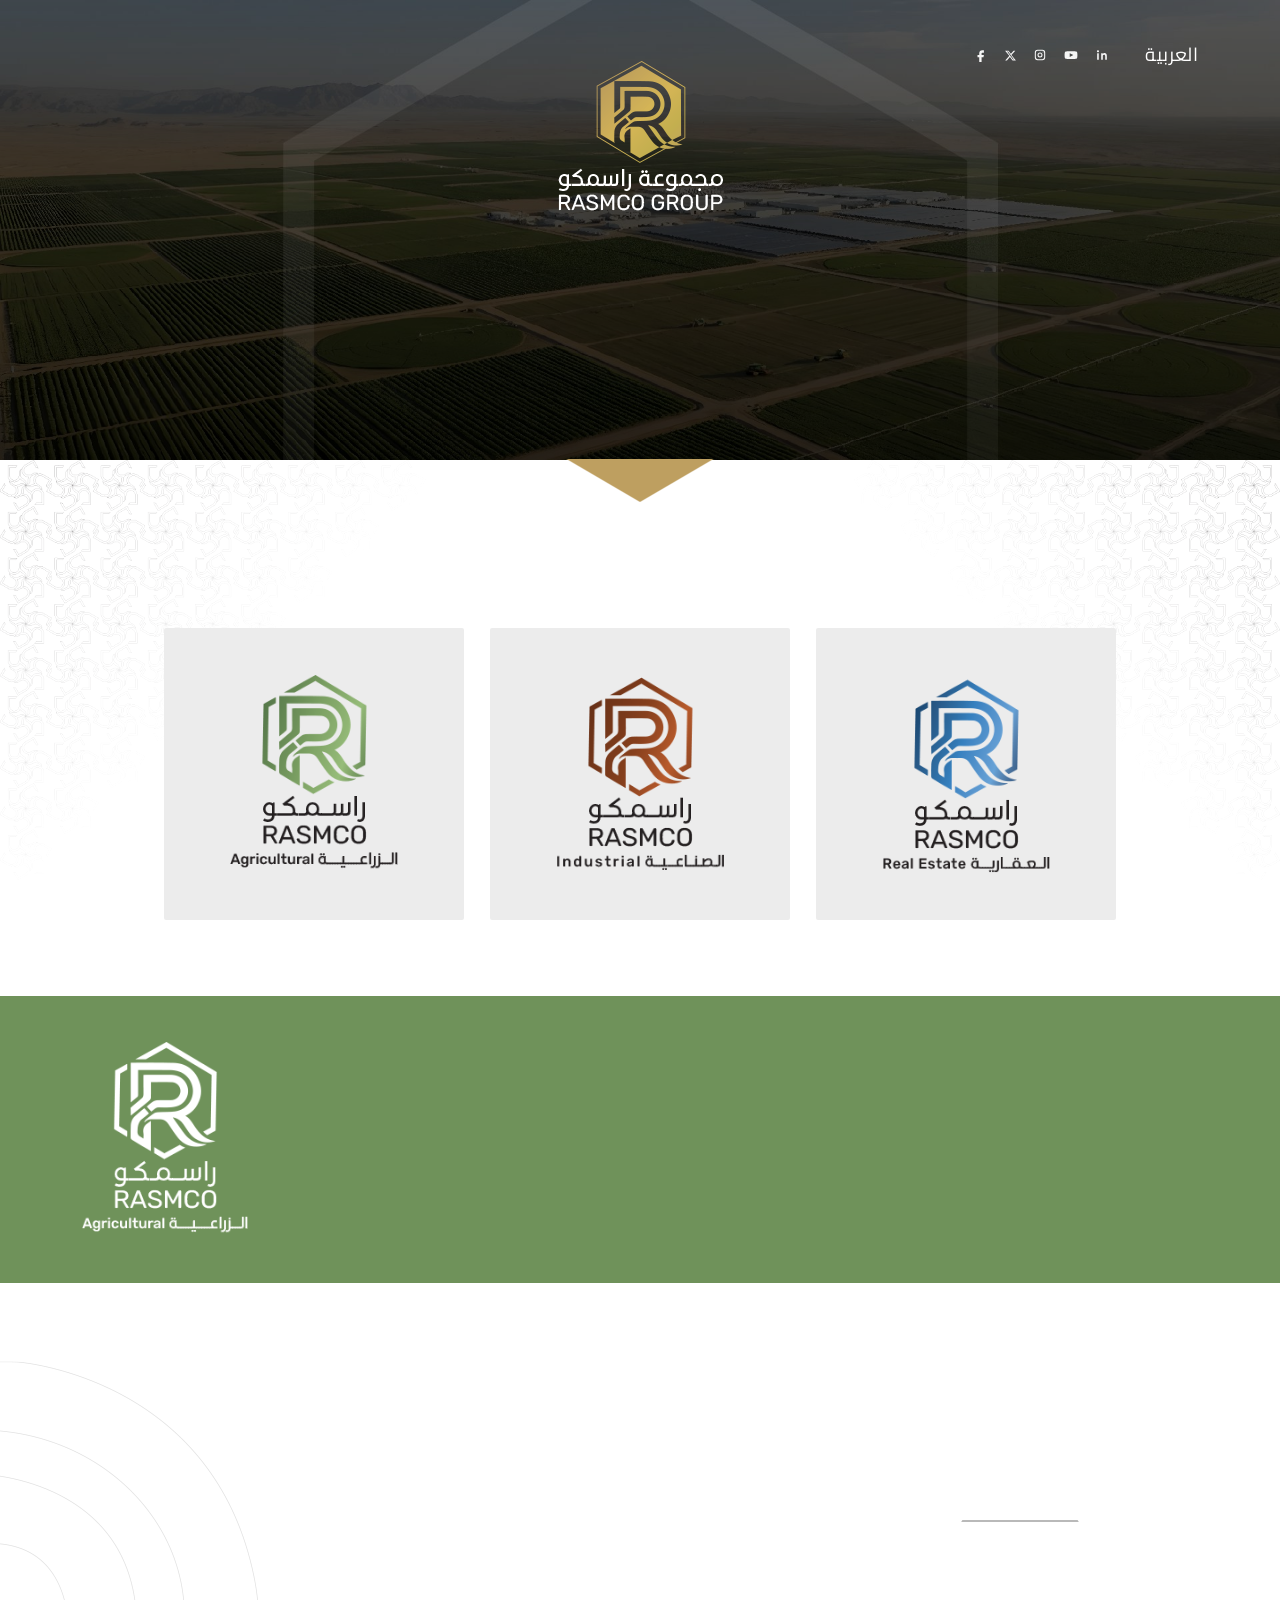
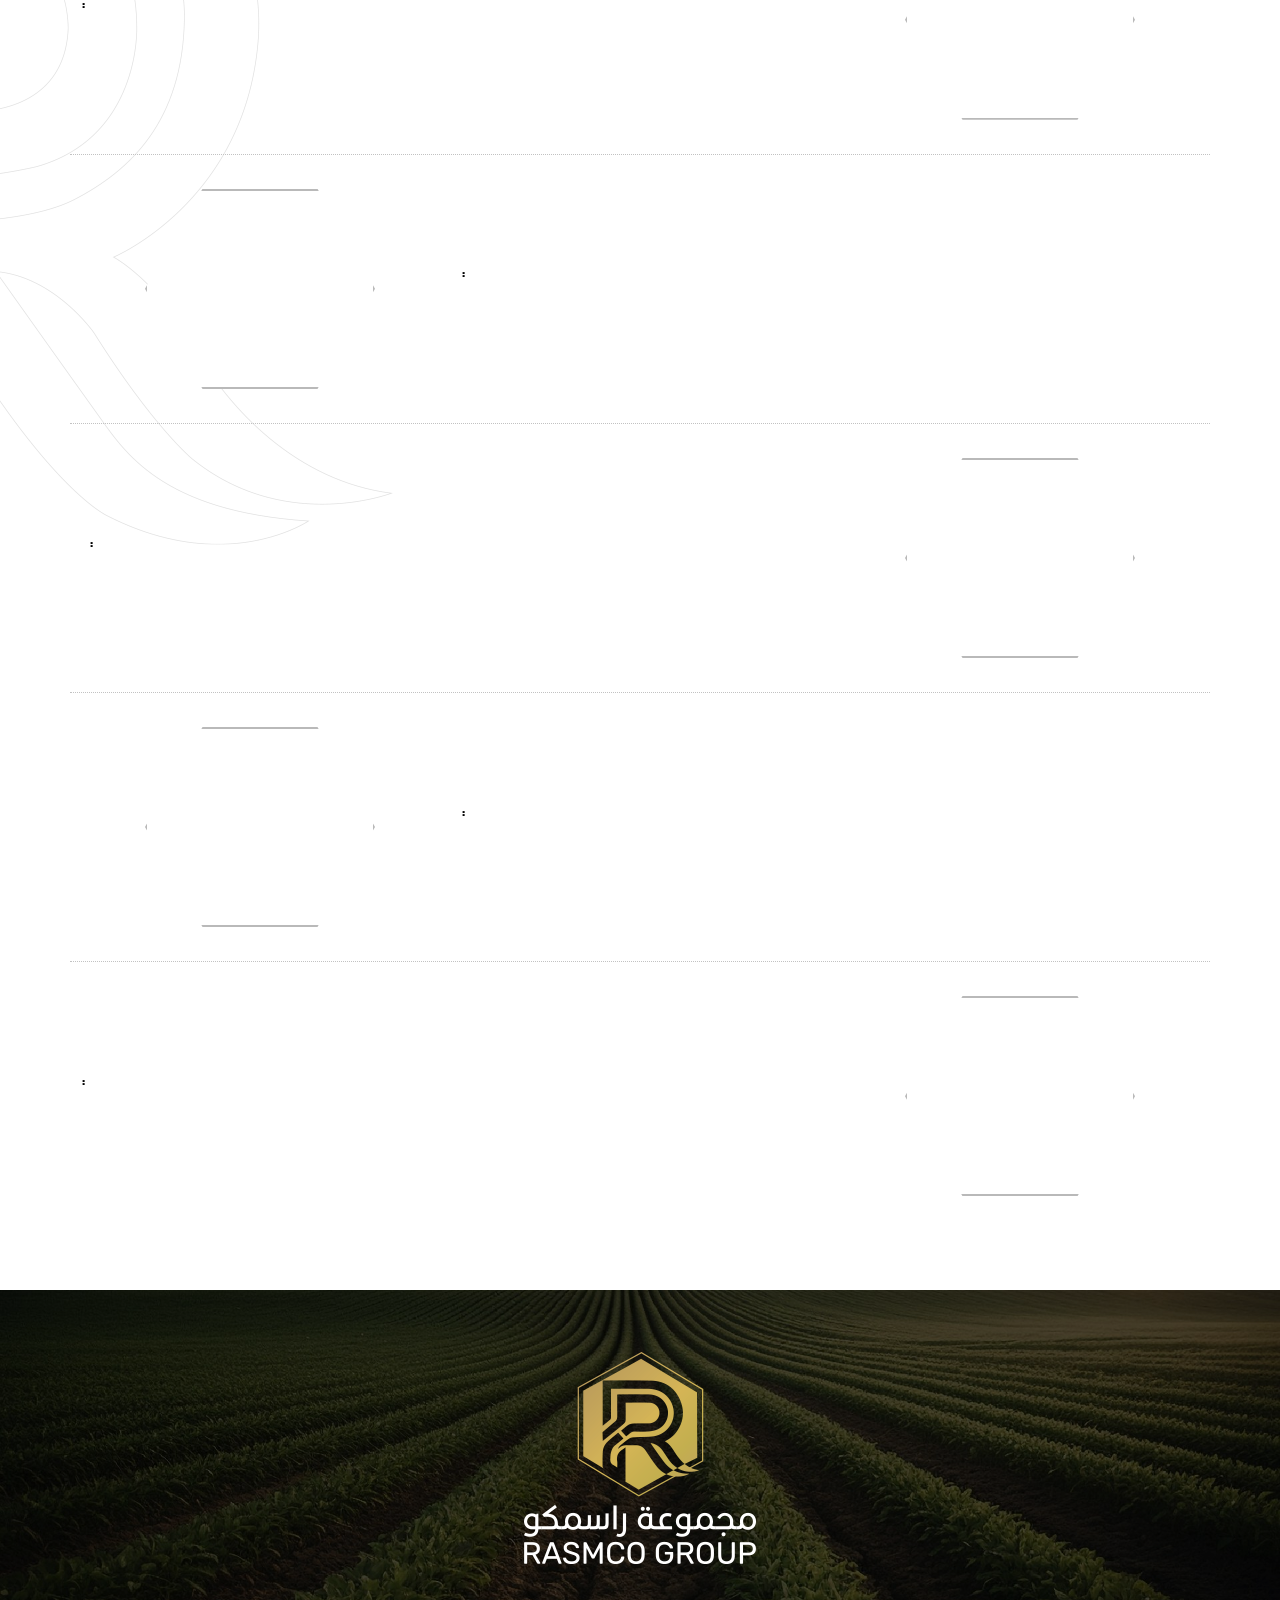
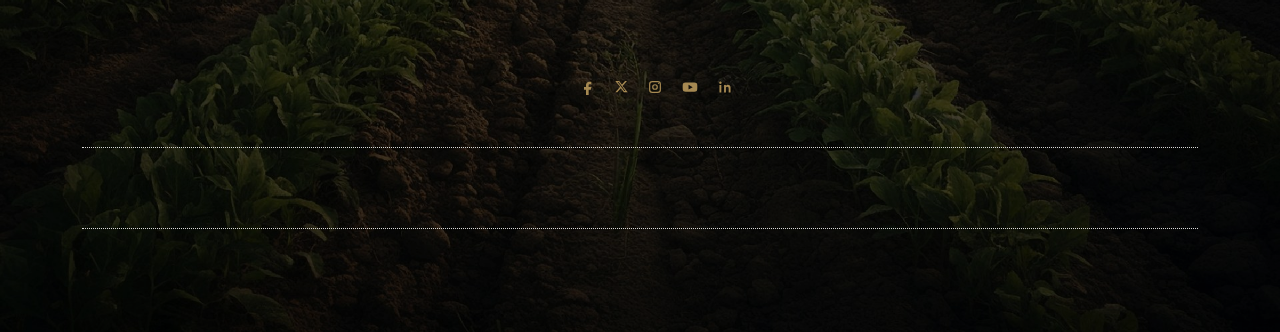
==== commit 7852a517: "update scrolling" ====
--- a/subpage.html
+++ b/subpage.html
@@ -329,6 +329,7 @@
   <script src="https://cdn.jsdelivr.net/npm/bootstrap@5.3.3/dist/js/bootstrap.bundle.min.js"
     integrity="sha384-YvpcrYf0tY3lHB60NNkmXc5s9fDVZLESaAA55NDzOxhy9GkcIdslK1eN7N6jIeHz"
     crossorigin="anonymous"></script>
+  <script src="script.js"></script>
 </body>
 
 </html>
--- a/style.css
+++ b/style.css
@@ -74,7 +74,8 @@
   visibility: hidden;
   transition: transform 0.8s cubic-bezier(0.4, 0, 0.2, 1);
   z-index: 0;
-  @media (min-width: 768px){
+
+  @media (min-width: 768px) {
     background-size: cover;
   }
 }
@@ -124,6 +125,62 @@
 .hero-bg-slide.from-left.animate {
   transform: translateX(0);
   transition: transform 0.8s cubic-bezier(0.4, 0, 0.2, 1) !important;
+}
+
+/* -------------------------------------------------------------------------- */
+/* Hero Page Load Keyframes                                                   */
+/* -------------------------------------------------------------------------- */
+
+@keyframes heroContentUp {
+  0% {
+    opacity: 0;
+    transform: translateY(26px);
+  }
+  100% {
+    opacity: 1;
+    transform: translateY(0);
+  }
+}
+
+@keyframes heroFadeDown {
+  0% {
+    opacity: 0;
+    transform: translateY(-16px);
+  }
+  100% {
+    opacity: 1;
+    transform: translateY(0);
+  }
+}
+
+@keyframes heroHexIn {
+  0% {
+    opacity: 0;
+    transform: translate(-50%, -48%) scale(0.92);
+  }
+  100% {
+    opacity: 0.95;
+    transform: translate(-50%, -48%) scale(1);
+  }
+}
+
+@keyframes heroFadeIn {
+  0% {
+    opacity: 0;
+  }
+  100% {
+    opacity: 1;
+  }
+}
+
+@keyframes downloadFloat {
+  0%,
+  100% {
+    transform: translateY(0);
+  }
+  50% {
+    transform: translateY(5px);
+  }
 }
 
 .hero-overlay {
@@ -146,6 +203,7 @@
   pointer-events: none;
   z-index: 1;
   opacity: 0.95;
+  animation: heroHexIn 1.2s cubic-bezier(0.22, 1, 0.36, 1) 0.05s both;
 }
 
 .hero-header,
@@ -164,6 +222,7 @@
 .hero-topbar {
   padding-top: 28px;
   margin-bottom: 4px;
+  animation: heroFadeDown 0.8s cubic-bezier(0.22, 1, 0.36, 1) 0.08s both;
 }
 
 .social-links {
@@ -207,6 +266,10 @@
   color: var(--gold-hero);
 }
 
+.brand-logo {
+  animation: heroFadeDown 0.85s cubic-bezier(0.22, 1, 0.36, 1) 0.16s both;
+}
+
 .brand-logo img {
   width: 165px;
   height: auto;
@@ -215,6 +278,7 @@
 
 .hero-nav {
   padding: 10px 0 0;
+  animation: heroFadeDown 0.85s cubic-bezier(0.22, 1, 0.36, 1) 0.24s both;
 }
 
 .hero-nav .navbar-toggler {
@@ -247,6 +311,7 @@
   font-weight: 400;
   line-height: 1;
   margin-bottom: 30px;
+  animation: heroContentUp 0.95s cubic-bezier(0.22, 1, 0.36, 1) 0.35s both;
 }
 
 .hero-download {
@@ -254,6 +319,7 @@
   font-size: 20.83px;
   font-weight: 300;
   letter-spacing: 0.075em;
+  animation: heroContentUp 0.85s cubic-bezier(0.22, 1, 0.36, 1) 0.48s both;
 }
 
 .hero-download:hover {
@@ -264,11 +330,14 @@
   display: inline-flex;
   margin-top: 10px;
   margin-bottom: 28px;
+  animation: heroContentUp 0.85s cubic-bezier(0.22, 1, 0.36, 1) 0.58s both,
+    downloadFloat 2.2s ease-in-out 1.5s infinite;
 }
 
 .hero-dots {
   gap: 12px;
   margin-top: 10px;
+  animation: heroContentUp 0.8s cubic-bezier(0.22, 1, 0.36, 1) 0.68s both;
 }
 
 .hero-dots .dot {
@@ -304,6 +373,7 @@
   align-items: center;
   justify-content: center;
   transition: opacity 0.2s ease, transform 0.2s ease;
+  animation: heroFadeIn 0.8s cubic-bezier(0.22, 1, 0.36, 1) 0.65s both;
 }
 
 .hero-arrow:hover {
@@ -335,7 +405,8 @@
   transform: translateX(-50%);
   width: 21px;
   opacity: 0.9;
-  animation: mouse-bounce 1.8s ease-in-out infinite;
+  animation: heroFadeIn 0.8s cubic-bezier(0.22, 1, 0.36, 1) 0.8s both,
+    mouse-bounce 1.8s ease-in-out 1.6s infinite;
 }
 
 .scroll-hint img {
@@ -365,8 +436,34 @@
   background: var(--gold);
   clip-path: polygon(0 0, 100% 0, 50% 100%);
   z-index: 4;
-  @media (min-width: 768px){
-      bottom: -42px;
+
+  @media (min-width: 768px) {
+    bottom: -42px;
+  }
+}
+
+@media (prefers-reduced-motion: reduce) {
+  .hero-hexagon,
+  .hero-topbar,
+  .brand-logo,
+  .hero-nav,
+  .hero-title,
+  .hero-download,
+  .download-icon,
+  .hero-dots,
+  .hero-arrow,
+  .scroll-hint {
+    animation: none !important;
+    opacity: 1 !important;
+    transform: none !important;
+  }
+
+  .hero-hexagon {
+    transform: translate(-50%, -48%) !important;
+  }
+
+  .scroll-hint {
+    transform: translateX(-50%) !important;
   }
 }
 
@@ -377,6 +474,75 @@
 .who-section {
   padding: 92px 0 36px;
   background: var(--white);
+  overflow: hidden;
+}
+
+/* -------------------------------------------------------------------------- */
+/* Who We Are Scroll Animations                                               */
+/* -------------------------------------------------------------------------- */
+
+.who-section .section-title,
+.who-section .who-copy,
+.who-section .who-logos,
+.who-section .who-visual,
+.who-section .who-action-row {
+  opacity: 0;
+  will-change: transform, opacity;
+  transition: opacity 0.85s cubic-bezier(0.22, 1, 0.36, 1),
+    transform 0.85s cubic-bezier(0.22, 1, 0.36, 1);
+}
+
+.who-section .section-title {
+  transform: translateY(30px);
+}
+
+.who-section .who-copy {
+  transform: translateY(32px);
+  transition-delay: 0.12s;
+}
+
+.who-section .who-logos {
+  transform: translateY(26px);
+  transition-delay: 0.22s;
+}
+
+.who-section .who-visual {
+  transform: translateX(45px) scale(0.96);
+  transition: opacity 0.95s cubic-bezier(0.22, 1, 0.36, 1),
+    transform 0.95s cubic-bezier(0.22, 1, 0.36, 1);
+  transition-delay: 0.18s;
+}
+
+html[dir="rtl"] .who-section .who-visual {
+  transform: translateX(-45px) scale(0.96);
+}
+
+.who-section .who-action-row {
+  transform: translateY(24px);
+  transition-delay: 0.3s;
+}
+
+/* Revealed active state */
+.who-section.is-visible .section-title,
+.who-section.is-visible .who-copy,
+.who-section.is-visible .who-logos,
+.who-section.is-visible .who-visual,
+.who-section.is-visible .who-action-row {
+  opacity: 1;
+  transform: translate(0, 0) scale(1);
+}
+
+@media (prefers-reduced-motion: reduce) {
+
+  .who-section .section-title,
+  .who-section .who-copy,
+  .who-section .who-logos,
+  .who-section .who-visual,
+  .who-section .who-action-row {
+    opacity: 1 !important;
+    transform: none !important;
+    transition: none !important;
+  }
 }
 
 .section-title {
@@ -466,15 +632,142 @@
   overflow: hidden;
 }
 
+/* -------------------------------------------------------------------------- */
+/* Rasmco In Numbers Scroll Animations                                        */
+/* -------------------------------------------------------------------------- */
+
+.numbers-section .section-title,
+.numbers-section .numbers-intro,
+.numbers-section .stat-item,
+.numbers-section .deco-potato {
+  opacity: 0;
+  will-change: transform, opacity;
+  transition: opacity 0.85s cubic-bezier(0.22, 1, 0.36, 1),
+    transform 0.85s cubic-bezier(0.22, 1, 0.36, 1);
+}
+
+.numbers-section .section-title {
+  transform: translateY(30px);
+}
+
+.numbers-section .numbers-intro {
+  transform: translateY(32px);
+  transition-delay: 0.12s;
+}
+
+.numbers-section .numbers-grid > div:nth-child(1) .stat-item {
+  transform: translateY(32px) scale(0.96);
+  transition-delay: 0.20s;
+}
+
+.numbers-section .numbers-grid > div:nth-child(2) .stat-item {
+  transform: translateY(32px) scale(0.96);
+  transition-delay: 0.28s;
+}
+
+.numbers-section .numbers-grid > div:nth-child(3) .stat-item {
+  transform: translateY(32px) scale(0.96);
+  transition-delay: 0.36s;
+}
+
+.numbers-section .numbers-grid > div:nth-child(4) .stat-item {
+  transform: translateY(32px) scale(0.96);
+  transition-delay: 0.44s;
+}
+
+.numbers-section .deco-potato-left {
+  transform: translateX(-55px) scale(0.92) rotate(-5deg);
+  transition: opacity 1s cubic-bezier(0.22, 1, 0.36, 1),
+    transform 1s cubic-bezier(0.22, 1, 0.36, 1);
+  transition-delay: 0.22s;
+}
+
+.numbers-section .deco-potato-v {
+  transform: translateY(-35px) scale(0.9) rotate(8deg);
+  transition: opacity 0.95s cubic-bezier(0.22, 1, 0.36, 1),
+    transform 0.95s cubic-bezier(0.22, 1, 0.36, 1);
+  transition-delay: 0.32s;
+}
+
+.numbers-section .deco-potato-h {
+  transform: translateX(45px) translateY(25px) scale(0.92) rotate(-6deg);
+  transition: opacity 0.95s cubic-bezier(0.22, 1, 0.36, 1),
+    transform 0.95s cubic-bezier(0.22, 1, 0.36, 1);
+  transition-delay: 0.42s;
+}
+
+html[dir="rtl"] .numbers-section .deco-potato-left {
+  transform: scaleX(-1) translateX(-55px) scale(0.92) rotate(-5deg);
+}
+
+html[dir="rtl"] .numbers-section .deco-potato-v {
+  transform: translateY(-35px) scale(0.9) rotate(-8deg);
+}
+
+html[dir="rtl"] .numbers-section .deco-potato-h {
+  transform: translateX(-45px) translateY(25px) scale(0.92) rotate(6deg);
+}
+
+/* Revealed active state */
+.numbers-section.is-visible .section-title,
+.numbers-section.is-visible .numbers-intro,
+.numbers-section.is-visible .stat-item {
+  opacity: 1;
+  transform: translate(0, 0) scale(1);
+}
+
+.numbers-section.is-visible .deco-potato-left {
+  opacity: 1;
+  transform: translateX(0) scale(1) rotate(0deg);
+}
+
+.numbers-section.is-visible .deco-potato-v {
+  opacity: 1;
+  transform: translateY(0) scale(1) rotate(0deg);
+}
+
+.numbers-section.is-visible .deco-potato-h {
+  opacity: 1;
+  transform: translate(0, 0) scale(1) rotate(0deg);
+}
+
+html[dir="rtl"] .numbers-section.is-visible .deco-potato-left {
+  transform: scaleX(-1) translateX(0) scale(1) rotate(0deg);
+}
+
+@media (max-width: 1199.98px) {
+  .numbers-section.is-visible .deco-potato-left,
+  .numbers-section.is-visible .deco-potato-v,
+  .numbers-section.is-visible .deco-potato-h {
+    opacity: 0.55;
+  }
+}
+
+@media (prefers-reduced-motion: reduce) {
+  .numbers-section .section-title,
+  .numbers-section .numbers-intro,
+  .numbers-section .stat-item,
+  .numbers-section .deco-potato {
+    opacity: 1 !important;
+    transform: none !important;
+    transition: none !important;
+  }
+
+  html[dir="rtl"] .numbers-section .deco-potato-left {
+    transform: scaleX(-1) !important;
+  }
+}
+
 .numbers-intro {
   font-size: 18.75px;
   font-weight: 300;
   line-height: 25px;
-  max-width: 1296px;
-    margin: 0 auto 0px;
-
-  @media (min-width: 768px){
+  /* max-width: 1296px; */
+  margin: 0 auto 0px;
+
+  @media (min-width: 768px) {
     margin: 0 auto 28px;
+    margin-bottom: 40px;
   }
 }
 
@@ -485,9 +778,11 @@
 .numbers-stage {
   position: relative;
   min-height: 0;
-  @media (min-width: 768px){
+
+  @media (min-width: 768px) {
     min-height: 340px;
   }
+
   /* padding: 20px 0 10px; */
 }
 
@@ -554,8 +849,82 @@
   background-image: radial-gradient(#dcdcdc 1px, transparent 1.2px);
   background-size: 8px 8px;
   background-position: 0 120px;
-  @media (min-width: 992px){
-      padding: 70px 0 40px;
+
+  @media (min-width: 992px) {
+    padding: 70px 0 40px;
+  }
+}
+
+/* -------------------------------------------------------------------------- */
+/* Why Choose Us Scroll Animations                                            */
+/* -------------------------------------------------------------------------- */
+
+.why-section .section-title,
+.why-section .why-lead,
+.why-section .why-panel,
+.why-section .why-visual {
+  opacity: 0;
+  will-change: transform, opacity;
+  transition: opacity 0.85s cubic-bezier(0.22, 1, 0.36, 1),
+    transform 0.85s cubic-bezier(0.22, 1, 0.36, 1);
+}
+
+.why-section .section-title {
+  transform: translateY(30px);
+}
+
+.why-section .why-lead {
+  transform: translateY(32px);
+  transition-delay: 0.12s;
+}
+
+.why-section .why-panel {
+  transform: translateY(28px);
+  transition-delay: 0.22s;
+}
+
+.why-section .why-icon {
+  opacity: 0;
+  transform: scale(0.88);
+  transition: opacity 0.85s cubic-bezier(0.22, 1, 0.36, 1),
+    transform 0.85s cubic-bezier(0.22, 1, 0.36, 1);
+  transition-delay: 0.28s;
+}
+
+.why-section .why-visual {
+  transform: translateX(45px) scale(0.96);
+  transition: opacity 0.95s cubic-bezier(0.22, 1, 0.36, 1),
+    transform 0.95s cubic-bezier(0.22, 1, 0.36, 1);
+  transition-delay: 0.18s;
+}
+
+html[dir="rtl"] .why-section .why-visual {
+  transform: translateX(-45px) scale(0.96);
+}
+
+/* Revealed active state */
+.why-section.is-visible .section-title,
+.why-section.is-visible .why-lead,
+.why-section.is-visible .why-panel,
+.why-section.is-visible .why-visual {
+  opacity: 1;
+  transform: translate(0, 0) scale(1);
+}
+
+.why-section.is-visible .why-icon {
+  opacity: 1;
+  transform: scale(1);
+}
+
+@media (prefers-reduced-motion: reduce) {
+  .why-section .section-title,
+  .why-section .why-lead,
+  .why-section .why-panel,
+  .why-section .why-visual,
+  .why-section .why-icon {
+    opacity: 1 !important;
+    transform: none !important;
+    transition: none !important;
   }
 }
 
@@ -642,14 +1011,16 @@
   display: flex;
   justify-content: flex-end;
   pointer-events: none;
-  @media (min-width: 992px){
+
+  @media (min-width: 992px) {
     position: absolute;
     right: 0;
     bottom: -10px;
     width: calc(100% - 223px);
   }
 }
-.slide_box{
+
+.slide_box {
   display: inline-flex;
   flex-wrap: nowrap;
   flex-direction: row;
@@ -659,12 +1030,14 @@
   left: 50%;
   transform: translateX(-50%);
   pointer-events: auto;
-  @media (min-width: 992px){
+
+  @media (min-width: 992px) {
     left: -75px;
     transform: none;
   }
 }
-.slide_box span{
+
+.slide_box span {
   display: inline-block;
   width: 15px;
   height: 15px;
@@ -672,14 +1045,17 @@
   background: var(--gold);
   cursor: pointer;
 }
-.slide_box span.active_slide{
+
+.slide_box span.active_slide {
   background: var(--body);
 }
+
 .why-visual img {
   /* max-width: 540px; */
   width: 100%;
   mix-blend-mode: multiply;
-  @media (max-width: 991px){
+
+  @media (max-width: 991px) {
     display: none;
   }
 }
@@ -693,6 +1069,222 @@
   padding: 72px 0 36px;
   background: var(--white);
   overflow: hidden;
+}
+
+/* -------------------------------------------------------------------------- */
+/* Sectors Scroll Animations                                                  */
+/* -------------------------------------------------------------------------- */
+
+.sectors-section .section-title {
+  opacity: 0;
+  transform: translateY(30px);
+  will-change: transform, opacity;
+  transition: opacity 0.85s cubic-bezier(0.22, 1, 0.36, 1),
+    transform 0.85s cubic-bezier(0.22, 1, 0.36, 1);
+}
+
+.sectors-section .deco-r-bg {
+  opacity: 0;
+  transform: translateX(-40px);
+  will-change: transform, opacity;
+  transition: opacity 1.1s cubic-bezier(0.22, 1, 0.36, 1),
+    transform 1.1s cubic-bezier(0.22, 1, 0.36, 1);
+  transition-delay: 0.1s;
+}
+
+.sectors-section .deco-pattern-bg {
+  opacity: 0;
+  transform: translateX(40px);
+  will-change: transform, opacity;
+  transition: opacity 1.1s cubic-bezier(0.22, 1, 0.36, 1),
+    transform 1.1s cubic-bezier(0.22, 1, 0.36, 1);
+  transition-delay: 0.15s;
+}
+
+html[dir="rtl"] .sectors-section .deco-r-bg {
+  transform: translateX(40px);
+}
+
+html[dir="rtl"] .sectors-section .deco-pattern-bg {
+  transform: translateX(-40px);
+}
+
+/* One by one card reveal styles */
+.sectors-section .sector-item {
+  opacity: 0;
+  transform: translateX(-55px);
+  will-change: transform, opacity;
+  transition: opacity 0.85s cubic-bezier(0.22, 1, 0.36, 1),
+    transform 0.85s cubic-bezier(0.22, 1, 0.36, 1),
+    background-color 0.35s ease,
+    border-color 0.35s ease,
+    box-shadow 0.35s ease;
+}
+
+html[dir="rtl"] .sectors-section .sector-item {
+  transform: translateX(55px);
+}
+
+/* Distinct one-by-one delays for each sector card */
+.sectors-section.is-visible .sector-item:nth-child(1),
+.sector-item:nth-child(1).is-visible {
+  transition-delay: 0.15s;
+}
+
+.sectors-section.is-visible .sector-item:nth-child(2),
+.sector-item:nth-child(2).is-visible {
+  transition-delay: 0.48s;
+}
+
+.sectors-section.is-visible .sector-item:nth-child(3),
+.sector-item:nth-child(3).is-visible {
+  transition-delay: 0.82s;
+}
+
+/* Logo entrance animation */
+.sectors-section .sector-logo {
+  opacity: 0;
+  transform: scale(0.82);
+  will-change: transform, opacity;
+  transition: opacity 0.8s cubic-bezier(0.22, 1, 0.36, 1),
+    transform 0.5s cubic-bezier(0.2, 0.8, 0.2, 1),
+    filter 0.35s ease;
+}
+
+.sectors-section.is-visible .sector-item:nth-child(1) .sector-logo,
+.sector-item:nth-child(1).is-visible .sector-logo {
+  transition-delay: 0.22s;
+}
+
+.sectors-section.is-visible .sector-item:nth-child(2) .sector-logo,
+.sector-item:nth-child(2).is-visible .sector-logo {
+  transition-delay: 0.55s;
+}
+
+.sectors-section.is-visible .sector-item:nth-child(3) .sector-logo,
+.sector-item:nth-child(3).is-visible .sector-logo {
+  transition-delay: 0.89s;
+}
+
+/* Body content entrance animation */
+.sectors-section .sector-body {
+  opacity: 0;
+  transform: translateY(18px);
+  will-change: transform, opacity;
+  transition: opacity 0.8s cubic-bezier(0.22, 1, 0.36, 1),
+    transform 0.8s cubic-bezier(0.22, 1, 0.36, 1);
+}
+
+.sectors-section.is-visible .sector-item:nth-child(1) .sector-body,
+.sector-item:nth-child(1).is-visible .sector-body {
+  transition-delay: 0.28s;
+}
+
+.sectors-section.is-visible .sector-item:nth-child(2) .sector-body,
+.sector-item:nth-child(2).is-visible .sector-body {
+  transition-delay: 0.61s;
+}
+
+.sectors-section.is-visible .sector-item:nth-child(3) .sector-body,
+.sector-item:nth-child(3).is-visible .sector-body {
+  transition-delay: 0.95s;
+}
+
+/* Visual cluster on right */
+.sectors-section .sectors-visual {
+  opacity: 0;
+  transform: translateX(45px) scale(0.96);
+  will-change: transform, opacity;
+  transition: opacity 0.95s cubic-bezier(0.22, 1, 0.36, 1),
+    transform 0.95s cubic-bezier(0.22, 1, 0.36, 1);
+  transition-delay: 0.25s;
+}
+
+html[dir="rtl"] .sectors-section .sectors-visual {
+  transform: translateX(-45px) scale(0.96);
+}
+
+/* Revealed active states */
+.sectors-section.is-visible .section-title {
+  opacity: 1;
+  transform: translateY(0);
+}
+
+.sectors-section.is-visible .deco-r-bg,
+.sectors-section.is-visible .deco-pattern-bg {
+  opacity: 0.55;
+  transform: translateX(0);
+}
+
+.sectors-section.is-visible .sector-item,
+.sector-item.is-visible {
+  opacity: 1;
+  transform: translateX(0);
+}
+
+.sectors-section.is-visible .sector-logo,
+.sector-item.is-visible .sector-logo {
+  opacity: 1;
+  transform: scale(1);
+}
+
+.sectors-section.is-visible .sector-body,
+.sector-item.is-visible .sector-body {
+  opacity: 1;
+  transform: translateY(0);
+}
+
+.sectors-section.is-visible .sectors-visual {
+  opacity: 1;
+  transform: translate(0, 0) scale(1);
+}
+
+/* Hover instant response override - prevents entrance delay from lagging hover response */
+.sectors-section .sector-item:hover,
+.sectors-section .sector-item:focus-within {
+  transition-delay: 0s !important;
+  transform: translateX(6px) !important;
+}
+
+.sectors-section .sector-item:hover .sector-logo,
+.sectors-section .sector-item:focus-within .sector-logo,
+.sectors-section .sector-item:hover .sector-body,
+.sectors-section .sector-item:focus-within .sector-body {
+  transition-delay: 0s !important;
+}
+
+html[dir="rtl"] .sectors-section .sector-item:hover,
+html[dir="rtl"] .sectors-section .sector-item:focus-within {
+  transform: translateX(-6px) !important;
+}
+
+.sectors-section.is-visible .sector-item.active,
+.sector-item.is-visible.active {
+  transform: translateX(6px);
+}
+
+html[dir="rtl"] .sectors-section.is-visible .sector-item.active,
+html[dir="rtl"] .sector-item.is-visible.active {
+  transform: translateX(-6px);
+}
+
+@media (prefers-reduced-motion: reduce) {
+  .sectors-section .section-title,
+  .sectors-section .deco-r-bg,
+  .sectors-section .deco-pattern-bg,
+  .sectors-section .sector-item,
+  .sectors-section .sector-logo,
+  .sectors-section .sector-body,
+  .sectors-section .sectors-visual {
+    opacity: 1 !important;
+    transform: none !important;
+    transition: none !important;
+  }
+
+  .sectors-section .deco-r-bg,
+  .sectors-section .deco-pattern-bg {
+    opacity: 0.55 !important;
+  }
 }
 
 .deco-r-bg {
@@ -727,8 +1319,6 @@
   margin-bottom: 28px;
   padding: 18px 22px;
   border-left: 3px solid transparent;
-  transition: background-color 0.35s ease, border-color 0.35s ease, transform 0.35s ease,
-    box-shadow 0.35s ease;
   position: relative;
   z-index: 1;
 }
@@ -752,13 +1342,12 @@
   width: 148px;
   flex: 0 0 148px;
   object-fit: contain;
-  transition: transform 0.45s cubic-bezier(0.2, 0.8, 0.2, 1), filter 0.35s ease;
 }
 
 .sector-item:hover .sector-logo,
 .sector-item:focus-within .sector-logo,
 .sector-item.active .sector-logo {
-  transform: scale(1.08) rotate(-2deg);
+  transform: scale(1.08) rotate(0deg);
   filter: drop-shadow(0 8px 10px rgba(61, 46, 26, 0.12));
 }
 
@@ -812,7 +1401,8 @@
 .sectors-visual img {
   max-width: 418px;
   height: 350px;
-  @media (min-width: 768px){
+
+  @media (min-width: 768px) {
     height: auto;
   }
 }
@@ -824,6 +1414,78 @@
 .partners-section {
   background: var(--partners-bg);
   padding: 84px 0;
+  overflow: hidden;
+}
+
+/* -------------------------------------------------------------------------- */
+/* Partners Scroll Animations                                                 */
+/* -------------------------------------------------------------------------- */
+
+.partners-section .section-title,
+.partners-section .partners-text-viewport,
+.partners-section .partners-stage {
+  opacity: 0;
+  will-change: transform, opacity;
+  transition: opacity 0.85s cubic-bezier(0.22, 1, 0.36, 1),
+    transform 0.85s cubic-bezier(0.22, 1, 0.36, 1);
+}
+
+.partners-section .section-title {
+  transform: translateY(30px);
+}
+
+.partners-section .partners-text-viewport {
+  transform: translateY(32px);
+  transition-delay: 0.12s;
+}
+
+.partners-section .partners-stage {
+  transform: translateX(45px) scale(0.96);
+  transition: opacity 0.95s cubic-bezier(0.22, 1, 0.36, 1),
+    transform 0.95s cubic-bezier(0.22, 1, 0.36, 1);
+  transition-delay: 0.22s;
+}
+
+html[dir="rtl"] .partners-section .partners-stage {
+  transform: translateX(-45px) scale(0.96);
+}
+
+.partners-section .partners-next {
+  opacity: 0;
+  transform: scale(0.8);
+  transition: opacity 0.85s cubic-bezier(0.22, 1, 0.36, 1),
+    transform 0.3s ease,
+    color 0.2s ease;
+  transition-delay: 0.35s;
+}
+
+/* Revealed active state */
+.partners-section.is-visible .section-title,
+.partners-section.is-visible .partners-text-viewport,
+.partners-section.is-visible .partners-stage {
+  opacity: 1;
+  transform: translate(0, 0) scale(1);
+}
+
+.partners-section.is-visible .partners-next {
+  opacity: 1;
+  transform: scale(1);
+}
+
+.partners-section.is-visible .partners-next:hover {
+  transform: scale(1.15);
+  color: var(--gold);
+}
+
+@media (prefers-reduced-motion: reduce) {
+  .partners-section .section-title,
+  .partners-section .partners-text-viewport,
+  .partners-section .partners-stage,
+  .partners-section .partners-next {
+    opacity: 1 !important;
+    transform: none !important;
+    transition: none !important;
+  }
 }
 
 .partners-copy {
@@ -832,6 +1494,33 @@
   line-height: 25px;
   text-align: justify;
   max-width: 393px;
+}
+
+.partners-text-viewport {
+  overflow: hidden;
+  position: relative;
+  width: 100%;
+  max-width: 393px;
+}
+
+.partners-text-track {
+  display: flex;
+  align-items: flex-start;
+  width: 100%;
+  transition: transform 0.7s cubic-bezier(0.25, 1, 0.5, 1);
+  will-change: transform;
+}
+
+.partners-text-slide {
+  flex: 0 0 100%;
+  width: 100%;
+  min-width: 100%;
+  box-sizing: border-box;
+}
+
+.partners-text-slide .partners-copy {
+  margin-bottom: 0;
+  width: 100%;
 }
 
 .partners-stage {
@@ -841,7 +1530,6 @@
   display: flex;
   align-items: center;
   justify-content: center;
-  touch-action: pan-y;
 }
 
 .partners-viewport {
@@ -854,6 +1542,16 @@
   min-height: 325px;
   display: flex;
   align-items: center;
+  justify-content: flex-start;
+  touch-action: pan-y;
+  cursor: grab;
+  user-select: none;
+  -webkit-user-select: none;
+}
+
+.partners-viewport.is-dragging,
+.partners-viewport.is-dragging * {
+  cursor: grabbing !important;
 }
 
 .partners-track {
@@ -861,8 +1559,8 @@
   align-items: center;
   gap: 22px;
   width: max-content;
-  margin-inline: auto;
-  transition: transform 0.7s linear;
+  margin: 0;
+  transition: transform 0.7s cubic-bezier(0.25, 1, 0.5, 1);
   will-change: transform;
 }
 
@@ -882,10 +1580,10 @@
   width: auto;
   max-width: none;
   object-fit: contain;
-  transition: height 0.6s cubic-bezier(0.25, 1, 0.5, 1),
+  transition: height 0.7s cubic-bezier(0.25, 1, 0.5, 1),
     filter 0.6s ease,
     transform 0.3s ease,
-    opacity 0.5s ease;
+    opacity 0.6s ease;
   user-select: none;
   -webkit-user-drag: none;
   opacity: 0;
@@ -895,13 +1593,38 @@
   cursor: pointer;
 }
 
-/* Strictly the 4 active slides are visible */
+/* Strictly the active and exiting slides are visible */
+.partner-slide.active-exit .partner-img,
+.partner-slide.active-exit-2 .partner-img,
+.partner-slide.active-exit-3 .partner-img,
 .partner-slide.active-1 .partner-img,
 .partner-slide.active-2 .partner-img,
 .partner-slide.active-3 .partner-img,
 .partner-slide.active-4 .partner-img {
   visibility: visible;
   pointer-events: auto;
+}
+
+/* Exiting logos: stay at their current sizes so they smoothly slide out */
+.partner-slide.active-exit .partner-img {
+  height: 295px;
+  opacity: 1;
+  filter: drop-shadow(0 8px 24px rgba(0, 0, 0, 0.11));
+  pointer-events: none;
+}
+
+.partner-slide.active-exit-2 .partner-img {
+  height: 210px;
+  opacity: 0.96;
+  filter: drop-shadow(0 5px 14px rgba(0, 0, 0, 0.06));
+  pointer-events: none;
+}
+
+.partner-slide.active-exit-3 .partner-img {
+  height: 150px;
+  opacity: 0.85;
+  filter: drop-shadow(0 3px 8px rgba(0, 0, 0, 0.04));
+  pointer-events: none;
 }
 
 /* 1st logo: Active 1 - Even bigger (295px) */
@@ -949,6 +1672,10 @@
   justify-content: center;
   flex: 0 0 auto;
   cursor: pointer;
+  position: relative;
+  z-index: 10;
+  user-select: none;
+  -webkit-user-select: none;
   transition: color 0.2s ease, transform 0.2s ease;
 }
 
@@ -974,14 +1701,17 @@
     height: 85px;
   }
 
+  .partner-slide.active-exit .partner-img,
   .partner-slide.active-1 .partner-img {
     height: 230px;
   }
 
+  .partner-slide.active-exit-2 .partner-img,
   .partner-slide.active-2 .partner-img {
     height: 165px;
   }
 
+  .partner-slide.active-exit-3 .partner-img,
   .partner-slide.active-3 .partner-img {
     height: 120px;
   }
@@ -997,9 +1727,14 @@
     padding: 60px 0;
   }
 
+  .partners-text-viewport {
+    max-width: 100%;
+    margin-bottom: 30px;
+  }
+
   .partners-copy {
     max-width: 100%;
-    margin-bottom: 30px;
+    margin-bottom: 0;
     text-align: start;
   }
 
@@ -1018,14 +1753,17 @@
     height: 85px;
   }
 
+  .partner-slide.active-exit .partner-img,
   .partner-slide.active-1 .partner-img {
     height: 230px;
   }
 
+  .partner-slide.active-exit-2 .partner-img,
   .partner-slide.active-2 .partner-img {
     height: 165px;
   }
 
+  .partner-slide.active-exit-3 .partner-img,
   .partner-slide.active-3 .partner-img {
     height: 120px;
   }
@@ -1055,14 +1793,17 @@
     height: 68px;
   }
 
+  .partner-slide.active-exit .partner-img,
   .partner-slide.active-1 .partner-img {
     height: 180px;
   }
 
+  .partner-slide.active-exit-2 .partner-img,
   .partner-slide.active-2 .partner-img {
     height: 130px;
   }
 
+  .partner-slide.active-exit-3 .partner-img,
   .partner-slide.active-3 .partner-img {
     height: 95px;
   }
@@ -1096,14 +1837,17 @@
     height: 52px;
   }
 
+  .partner-slide.active-exit .partner-img,
   .partner-slide.active-1 .partner-img {
     height: 135px;
   }
 
+  .partner-slide.active-exit-2 .partner-img,
   .partner-slide.active-2 .partner-img {
     height: 98px;
   }
 
+  .partner-slide.active-exit-3 .partner-img,
   .partner-slide.active-3 .partner-img {
     height: 72px;
   }
@@ -1135,14 +1879,17 @@
     height: 44px;
   }
 
+  .partner-slide.active-exit .partner-img,
   .partner-slide.active-1 .partner-img {
     height: 112px;
   }
 
+  .partner-slide.active-exit-2 .partner-img,
   .partner-slide.active-2 .partner-img {
     height: 82px;
   }
 
+  .partner-slide.active-exit-3 .partner-img,
   .partner-slide.active-3 .partner-img {
     height: 60px;
   }
@@ -1162,6 +1909,69 @@
   background: url("images/footer-bg.jpg") center / cover no-repeat;
   color: var(--white);
   padding: 62px 0 48px;
+  overflow: hidden;
+}
+
+/* -------------------------------------------------------------------------- */
+/* Footer Scroll Animations                                                    */
+/* -------------------------------------------------------------------------- */
+
+.site-footer .footer-logo,
+.site-footer .footer-about,
+.site-footer .follow-row,
+.site-footer .quick-links,
+.site-footer .copyright {
+  opacity: 0;
+  will-change: transform, opacity;
+  transition: opacity 0.85s cubic-bezier(0.22, 1, 0.36, 1),
+    transform 0.85s cubic-bezier(0.22, 1, 0.36, 1);
+}
+
+.site-footer .footer-logo {
+  transform: translateY(28px) scale(0.92);
+  transition-delay: 0.1s;
+}
+
+.site-footer .footer-about {
+  transform: translateY(28px);
+  transition-delay: 0.22s;
+}
+
+.site-footer .follow-row {
+  transform: translateY(24px);
+  transition-delay: 0.34s;
+}
+
+.site-footer .quick-links {
+  transform: translateY(24px);
+  transition-delay: 0.46s;
+}
+
+.site-footer .copyright {
+  transform: translateY(20px);
+  transition-delay: 0.58s;
+}
+
+/* Revealed active state */
+.site-footer.is-visible .footer-logo,
+.site-footer.is-visible .footer-about,
+.site-footer.is-visible .follow-row,
+.site-footer.is-visible .quick-links,
+.site-footer.is-visible .copyright {
+  opacity: 1;
+  transform: translate(0, 0) scale(1);
+}
+
+@media (prefers-reduced-motion: reduce) {
+  .site-footer .footer-logo,
+  .site-footer .footer-about,
+  .site-footer .follow-row,
+  .site-footer .quick-links,
+  .site-footer .copyright {
+    opacity: 1 !important;
+    transform: none !important;
+    transition: none !important;
+  }
 }
 
 .site-footer::before {
@@ -1240,7 +2050,8 @@
   color: var(--gold-footer);
   font-size: 21.91px;
   font-weight: 300;
-  @media (min-width: 768px){
+
+  @media (min-width: 768px) {
     justify-content: center;
   }
 }
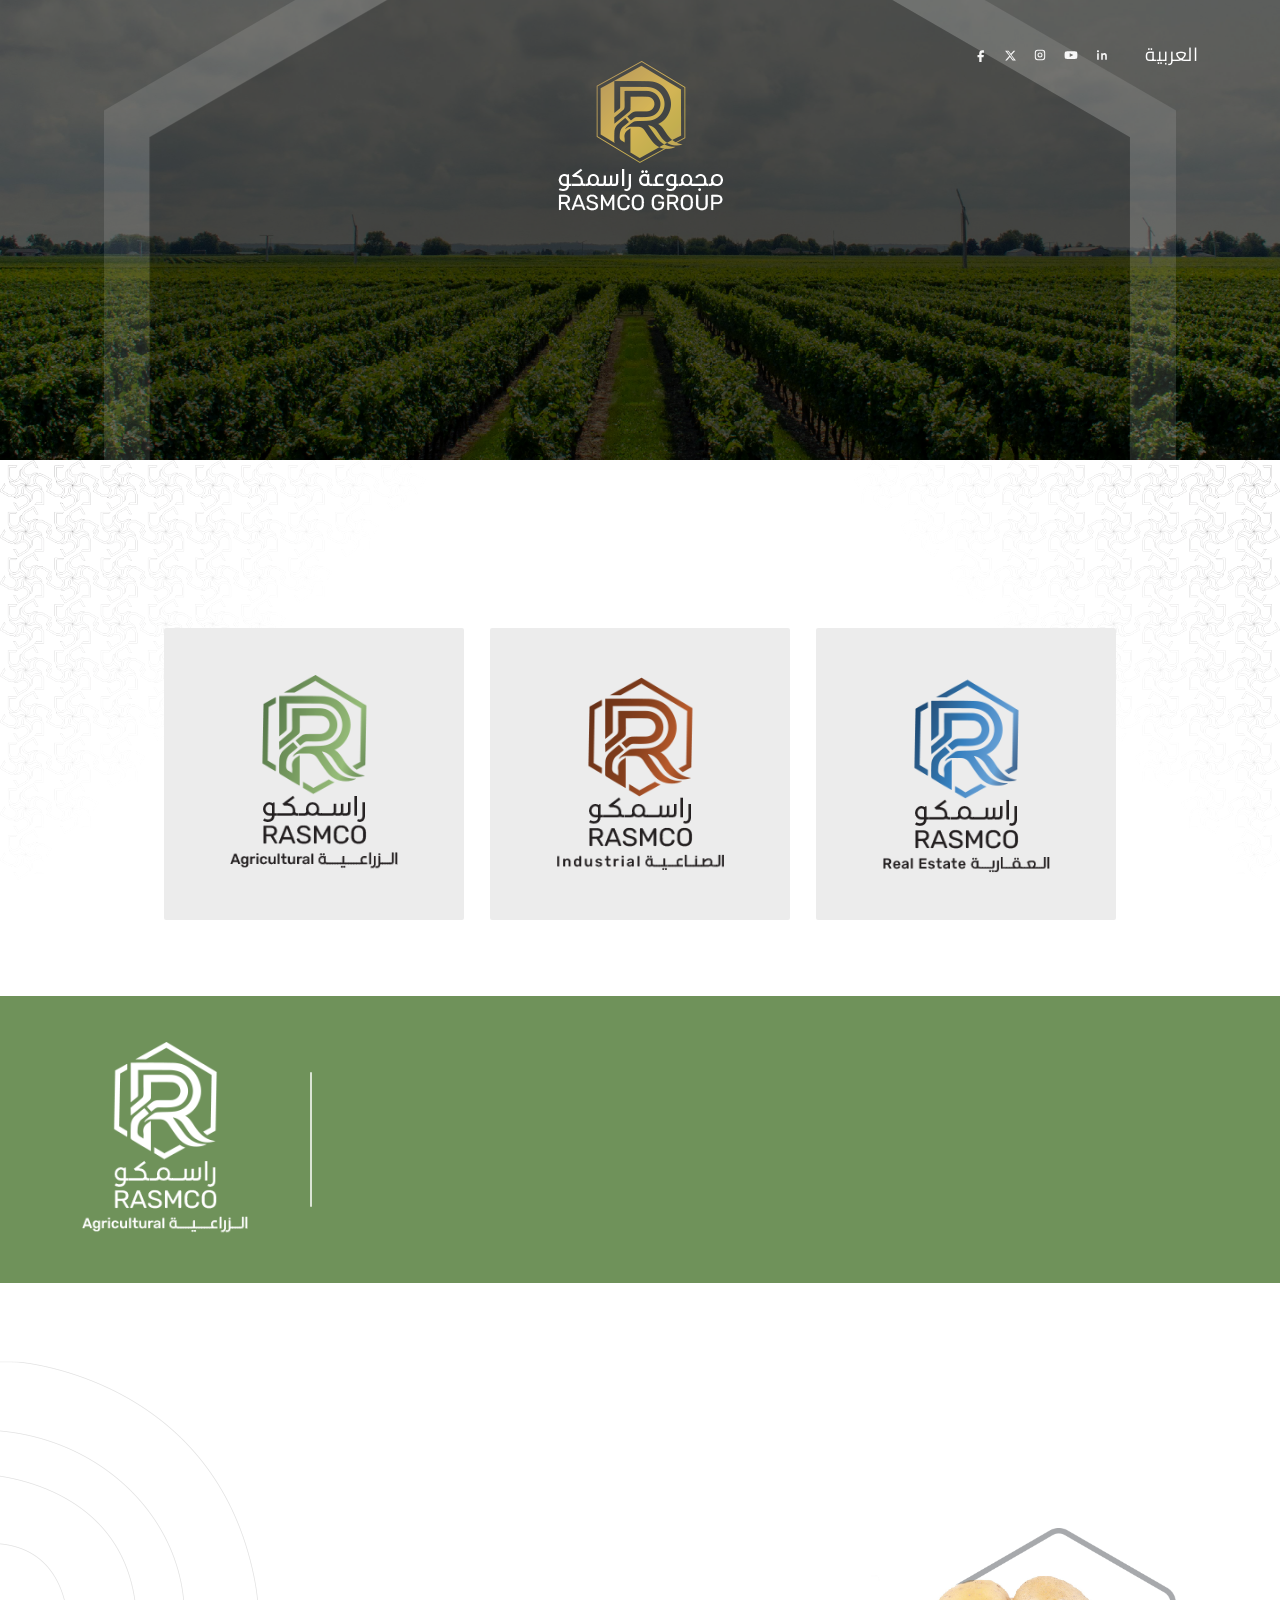
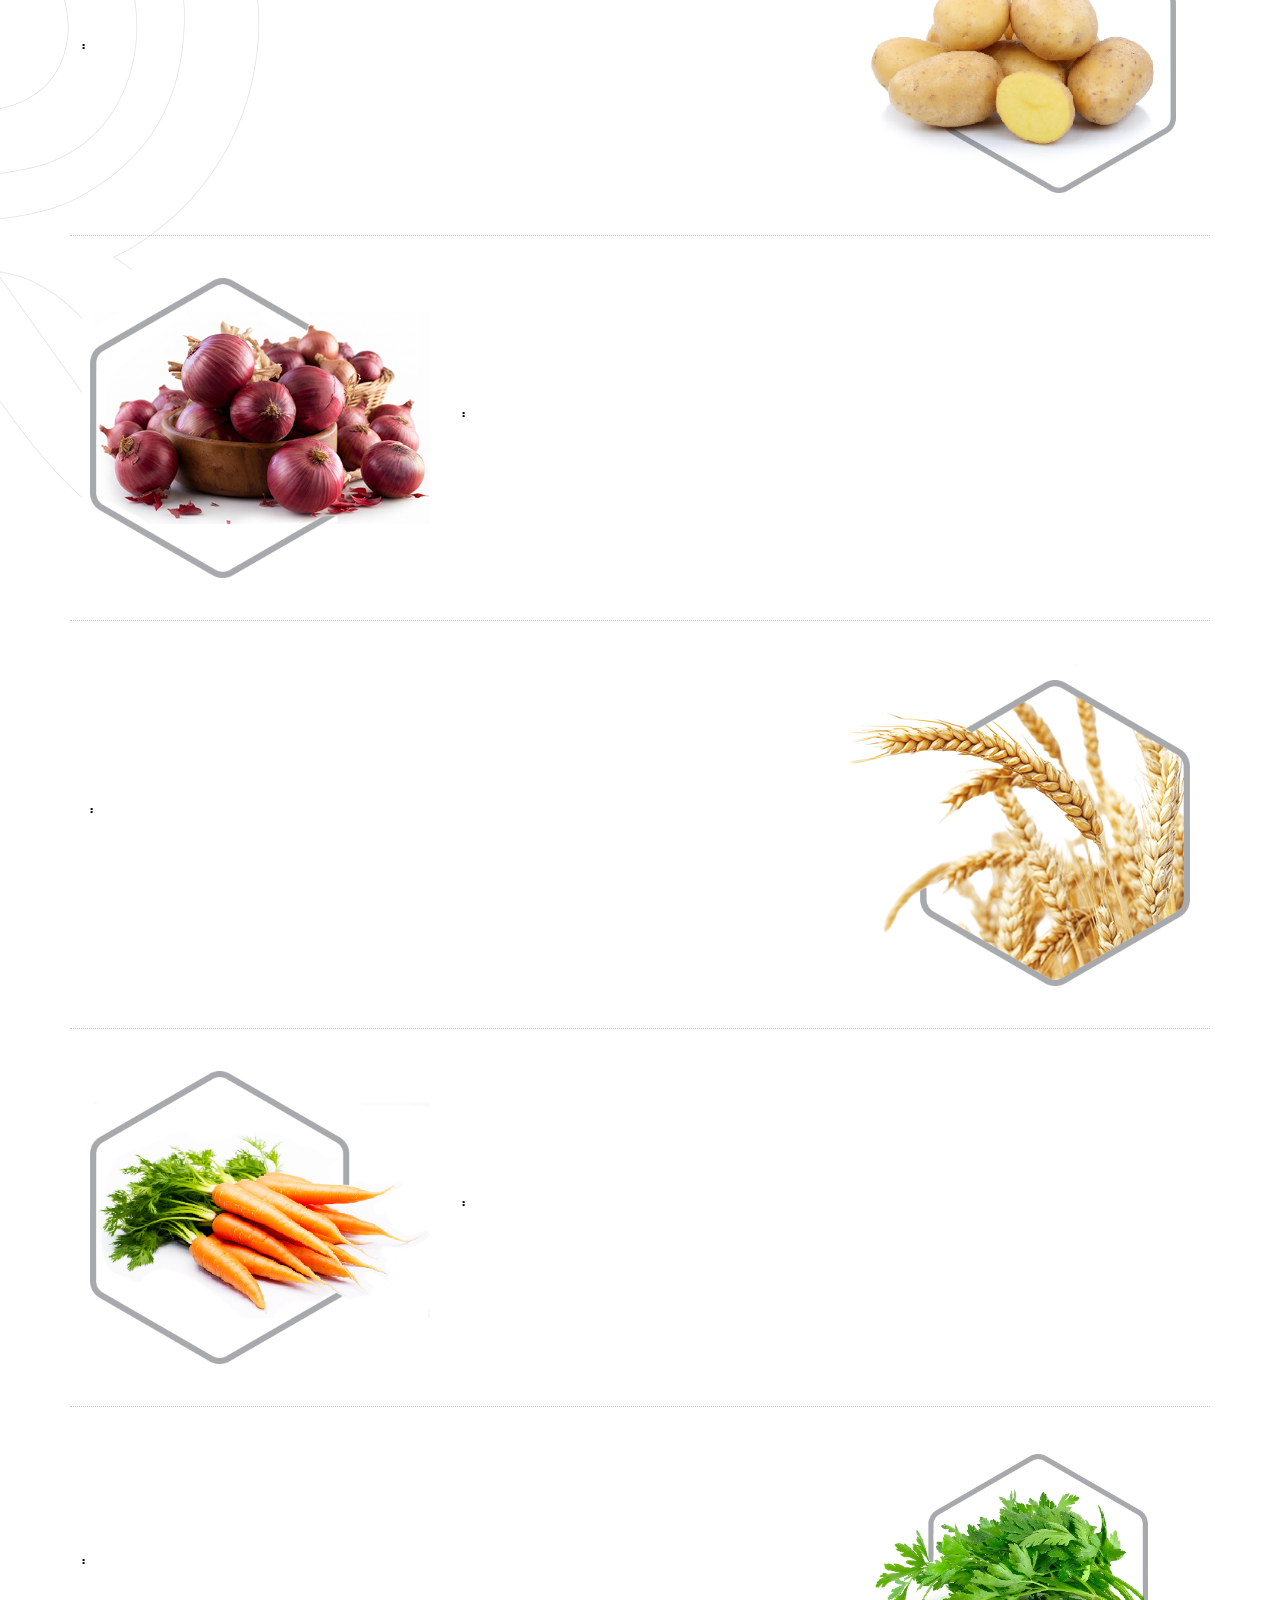
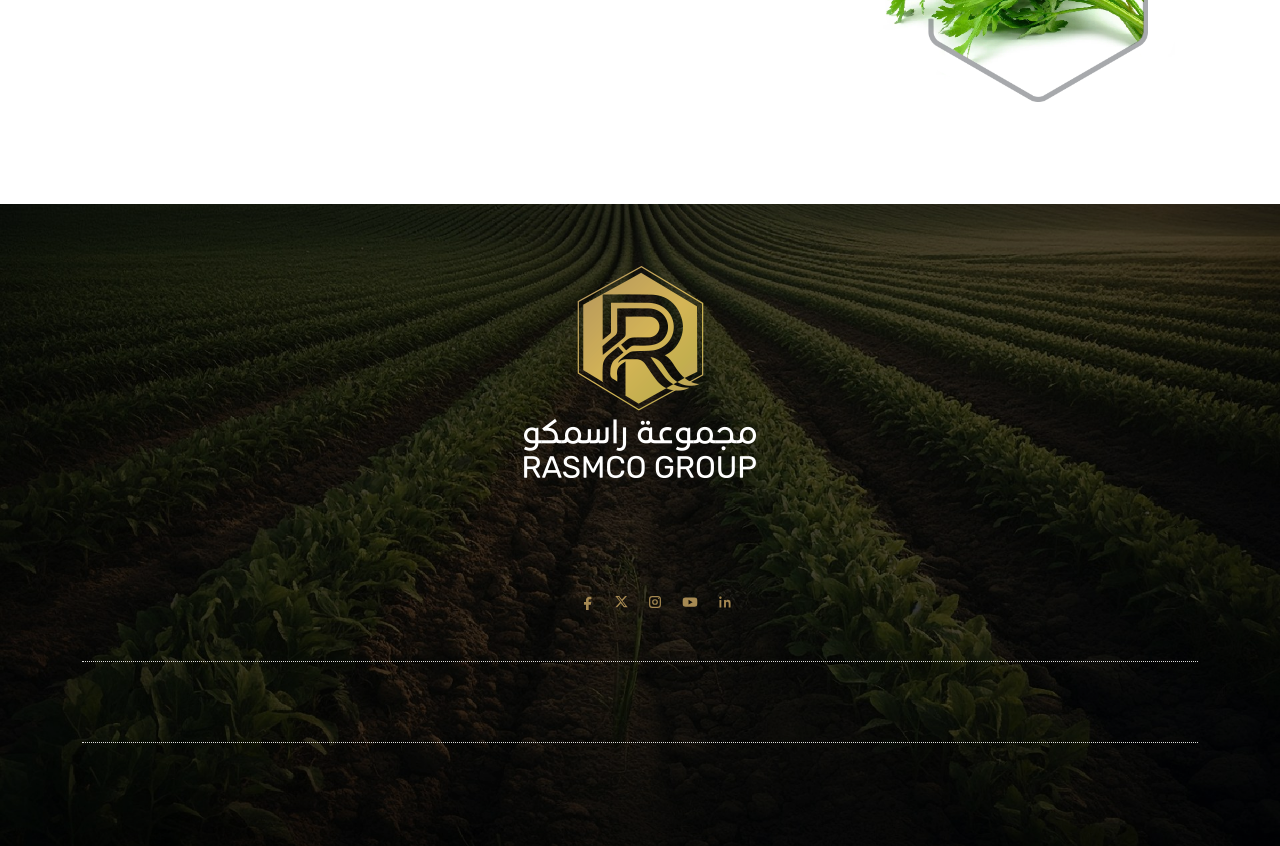
==== commit fcc36266: "update subpage" ====
--- a/subpage.html
+++ b/subpage.html
@@ -23,9 +23,11 @@
   <!-- ============================================================ -->
   <section class="hero page-banner" id="home">
     <div class="hero-bg" aria-hidden="true">
-      <div class="hero-bg-slide active" style="background-image: url('images/hero-bg.jpg');"></div>
-    </div>
-    <div class="hero-overlay"></div>
+      <div class="hero-bg-slide active" style="background-image: url('images/subpage_hero_bg.png');"></div>
+    </div>
+    <div class="hero-overlay">
+    </div>
+    <div class="hero_shape"></div>
 
     <header class="hero-header">
       <div class="container hero-topbar d-flex justify-content-end align-items-center">
@@ -77,12 +79,16 @@
           <div class="collapse navbar-collapse justify-content-center" id="mainNav">
             <ul class="navbar-nav flex-lg-row align-items-center">
               <li class="nav-item"><a class="nav-link" href="index.html#about" data-i18n="navAbout">About Us</a></li>
-              <li class="nav-item"><a class="nav-link active" href="subpage.html" data-i18n="navSubsidiaries">Subsidiaries</a></li>
+              <li class="nav-item"><a class="nav-link active" href="subpage.html"
+                  data-i18n="navSubsidiaries">Subsidiaries</a></li>
               <li class="nav-item"><a class="nav-link" href="index.html#goals" data-i18n="navGoals">Our Goals</a></li>
-              <li class="nav-item"><a class="nav-link" href="index.html#affiliations" data-i18n="navAffiliations">Affiliations</a>
+              <li class="nav-item"><a class="nav-link" href="index.html#affiliations"
+                  data-i18n="navAffiliations">Affiliations</a>
               </li>
-              <li class="nav-item"><a class="nav-link" href="index.html#partners" data-i18n="navPartners">Partners</a></li>
-              <li class="nav-item"><a class="nav-link" href="index.html#contact" data-i18n="navContact">Contact Us</a></li>
+              <li class="nav-item"><a class="nav-link" href="index.html#partners" data-i18n="navPartners">Partners</a>
+              </li>
+              <li class="nav-item"><a class="nav-link" href="index.html#contact" data-i18n="navContact">Contact Us</a>
+              </li>
             </ul>
           </div>
         </nav>
@@ -93,7 +99,7 @@
       <h1 class="page-banner-title">Rasmco Group Sectors</h1>
     </div>
 
-    <div class="hero-notch" aria-hidden="true"></div>
+    <!-- <div class="hero-notch" aria-hidden="true"></div> -->
   </section>
 
   <!-- ============================================================ -->
@@ -129,12 +135,15 @@
   <!-- ============================================================ -->
   <section class="sector-detail-band" id="agricultural">
     <div class="container">
-      <div class="row g-4">
-        <div class="col-lg-2 col-md-3 col-auto text-center">
+      <div class="row g-4 align-items-center">
+        <div class="col-lg-2 col-md-3 col-12 text-center">
           <img src="images/sector-logo-1.png" alt="RASMCO Agricultural" class="sector-detail-logo"
             style="filter: brightness(0) invert(1);" />
         </div>
-        <div class="col-lg-10 col-md-9">
+        <div class="col-md-auto col-12 d-flex align-items-center justify-content-center px-md-2">
+          <div class="sector-detail-divider" aria-hidden="true"></div>
+        </div>
+        <div class="col-lg col-md col-12">
           <h2 class="sector-detail-heading">Agriculture and Food Sector</h2>
           <p class="sector-detail-copy">
             Massive national production supporting the highest standards of <strong>biosecurity and sustainable
@@ -172,7 +181,7 @@
         </div>
         <div class="col-md-4 order-md-2">
           <div class="product-hex">
-            <img src="images/products/potato.jpg" alt="RASMCO Potatoes" />
+            <img src="images/products/potato_shape.png" alt="RASMCO Potatoes" />
           </div>
         </div>
       </div>
@@ -181,7 +190,7 @@
       <div class="product-row row align-items-center g-4">
         <div class="col-md-4 order-md-1">
           <div class="product-hex">
-            <img src="images/products/onion.jpg" alt="RASMCO Onions" />
+            <img src="images/products/onion_shape.png" alt="RASMCO Onions" />
           </div>
         </div>
         <div class="col-md-8 order-md-2">
@@ -211,7 +220,7 @@
         </div>
         <div class="col-md-4 order-md-2">
           <div class="product-hex">
-            <img src="images/products/wheat.jpg" alt="RASMCO Crops and Forage" />
+            <img src="images/products/crops_shape.png" alt="RASMCO Crops and Forage" />
           </div>
         </div>
       </div>
@@ -220,7 +229,7 @@
       <div class="product-row row align-items-center g-4">
         <div class="col-md-4 order-md-1">
           <div class="product-hex">
-            <img src="images/products/carrot.jpg" alt="RASMCO Carrot" />
+            <img src="images/products/carrot_shape.png" alt="RASMCO Carrot" />
           </div>
         </div>
         <div class="col-md-8 order-md-2">
@@ -249,7 +258,7 @@
         </div>
         <div class="col-md-4 order-md-2">
           <div class="product-hex">
-            <img src="images/products/parsley.jpg" alt="RASMCO Parsley" />
+            <img src="images/products/parsley_shape.png" alt="RASMCO Parsley" />
           </div>
         </div>
       </div>
@@ -332,4 +341,4 @@
   <script src="script.js"></script>
 </body>
 
-</html>
+</html>
--- a/style.css
+++ b/style.css
@@ -136,6 +136,7 @@
     opacity: 0;
     transform: translateY(26px);
   }
+
   100% {
     opacity: 1;
     transform: translateY(0);
@@ -147,6 +148,7 @@
     opacity: 0;
     transform: translateY(-16px);
   }
+
   100% {
     opacity: 1;
     transform: translateY(0);
@@ -158,6 +160,7 @@
     opacity: 0;
     transform: translate(-50%, -48%) scale(0.92);
   }
+
   100% {
     opacity: 0.95;
     transform: translate(-50%, -48%) scale(1);
@@ -168,16 +171,19 @@
   0% {
     opacity: 0;
   }
+
   100% {
     opacity: 1;
   }
 }
 
 @keyframes downloadFloat {
+
   0%,
   100% {
     transform: translateY(0);
   }
+
   50% {
     transform: translateY(5px);
   }
@@ -186,10 +192,8 @@
 .hero-overlay {
   position: absolute;
   inset: 0;
-  background: linear-gradient(180deg,
-      rgba(0, 0, 0, 0.18) 0%,
-      rgba(0, 0, 0, 0.42) 55%,
-      rgba(0, 0, 0, 0.58) 100%);
+  background: black;
+  opacity: .6;
   pointer-events: none;
 }
 
@@ -443,6 +447,7 @@
 }
 
 @media (prefers-reduced-motion: reduce) {
+
   .hero-hexagon,
   .hero-topbar,
   .brand-logo,
@@ -655,22 +660,22 @@
   transition-delay: 0.12s;
 }
 
-.numbers-section .numbers-grid > div:nth-child(1) .stat-item {
+.numbers-section .numbers-grid>div:nth-child(1) .stat-item {
   transform: translateY(32px) scale(0.96);
   transition-delay: 0.20s;
 }
 
-.numbers-section .numbers-grid > div:nth-child(2) .stat-item {
+.numbers-section .numbers-grid>div:nth-child(2) .stat-item {
   transform: translateY(32px) scale(0.96);
   transition-delay: 0.28s;
 }
 
-.numbers-section .numbers-grid > div:nth-child(3) .stat-item {
+.numbers-section .numbers-grid>div:nth-child(3) .stat-item {
   transform: translateY(32px) scale(0.96);
   transition-delay: 0.36s;
 }
 
-.numbers-section .numbers-grid > div:nth-child(4) .stat-item {
+.numbers-section .numbers-grid>div:nth-child(4) .stat-item {
   transform: translateY(32px) scale(0.96);
   transition-delay: 0.44s;
 }
@@ -736,6 +741,7 @@
 }
 
 @media (max-width: 1199.98px) {
+
   .numbers-section.is-visible .deco-potato-left,
   .numbers-section.is-visible .deco-potato-v,
   .numbers-section.is-visible .deco-potato-h {
@@ -744,6 +750,7 @@
 }
 
 @media (prefers-reduced-motion: reduce) {
+
   .numbers-section .section-title,
   .numbers-section .numbers-intro,
   .numbers-section .stat-item,
@@ -917,6 +924,7 @@
 }
 
 @media (prefers-reduced-motion: reduce) {
+
   .why-section .section-title,
   .why-section .why-lead,
   .why-section .why-panel,
@@ -1269,6 +1277,7 @@
 }
 
 @media (prefers-reduced-motion: reduce) {
+
   .sectors-section .section-title,
   .sectors-section .deco-r-bg,
   .sectors-section .deco-pattern-bg,
@@ -1478,6 +1487,7 @@
 }
 
 @media (prefers-reduced-motion: reduce) {
+
   .partners-section .section-title,
   .partners-section .partners-text-viewport,
   .partners-section .partners-stage,
@@ -1963,6 +1973,7 @@
 }
 
 @media (prefers-reduced-motion: reduce) {
+
   .site-footer .footer-logo,
   .site-footer .footer-about,
   .site-footer .follow-row,
--- a/subpage.css
+++ b/subpage.css
@@ -194,6 +194,15 @@
   height: auto;
 }
 
+.sector-detail-divider {
+  width: 1.5px;
+  height: 135px;
+  background: rgba(255, 255, 255, 0.75);
+  border-radius: 1px;
+  flex-shrink: 0;
+  margin: 0 42px;
+}
+
 .sector-detail-heading {
   font-size: 26px;
   font-weight: 600;
@@ -273,10 +282,10 @@
 
 .product-hex {
   width: 100%;
-  max-width: 230px;
-  aspect-ratio: 1 / 0.87;
-  clip-path: polygon(25% 0%, 75% 0%, 100% 50%, 75% 100%, 25% 100%, 0% 50%);
-  border: 2px solid #b9b9b9;
+  /* max-width: 230px; */
+  /* aspect-ratio: 1 / 0.87; */
+  /* clip-path: polygon(25% 0%, 75% 0%, 100% 50%, 75% 100%, 25% 100%, 0% 50%); */
+  /* border: 2px solid #b9b9b9; */
   padding: 8px;
   display: flex;
   align-items: center;
@@ -320,6 +329,12 @@
     margin: 0 auto 20px;
   }
 
+  .sector-detail-divider {
+    width: 80px;
+    height: 1.5px;
+    margin: 16px auto 22px;
+  }
+
   .sector-detail-band {
     text-align: center;
   }
@@ -336,3 +351,14 @@
     padding-bottom: 40px;
   }
 }
+
+.hero_shape {
+  position: absolute;
+  bottom: 0;
+  left: 0;
+  width: 100%;
+  height: 100%;
+  overflow: hidden;
+  line-height: 0;
+  background: url(./images/hero_shape_subpage.png) center / auto no-repeat
+}
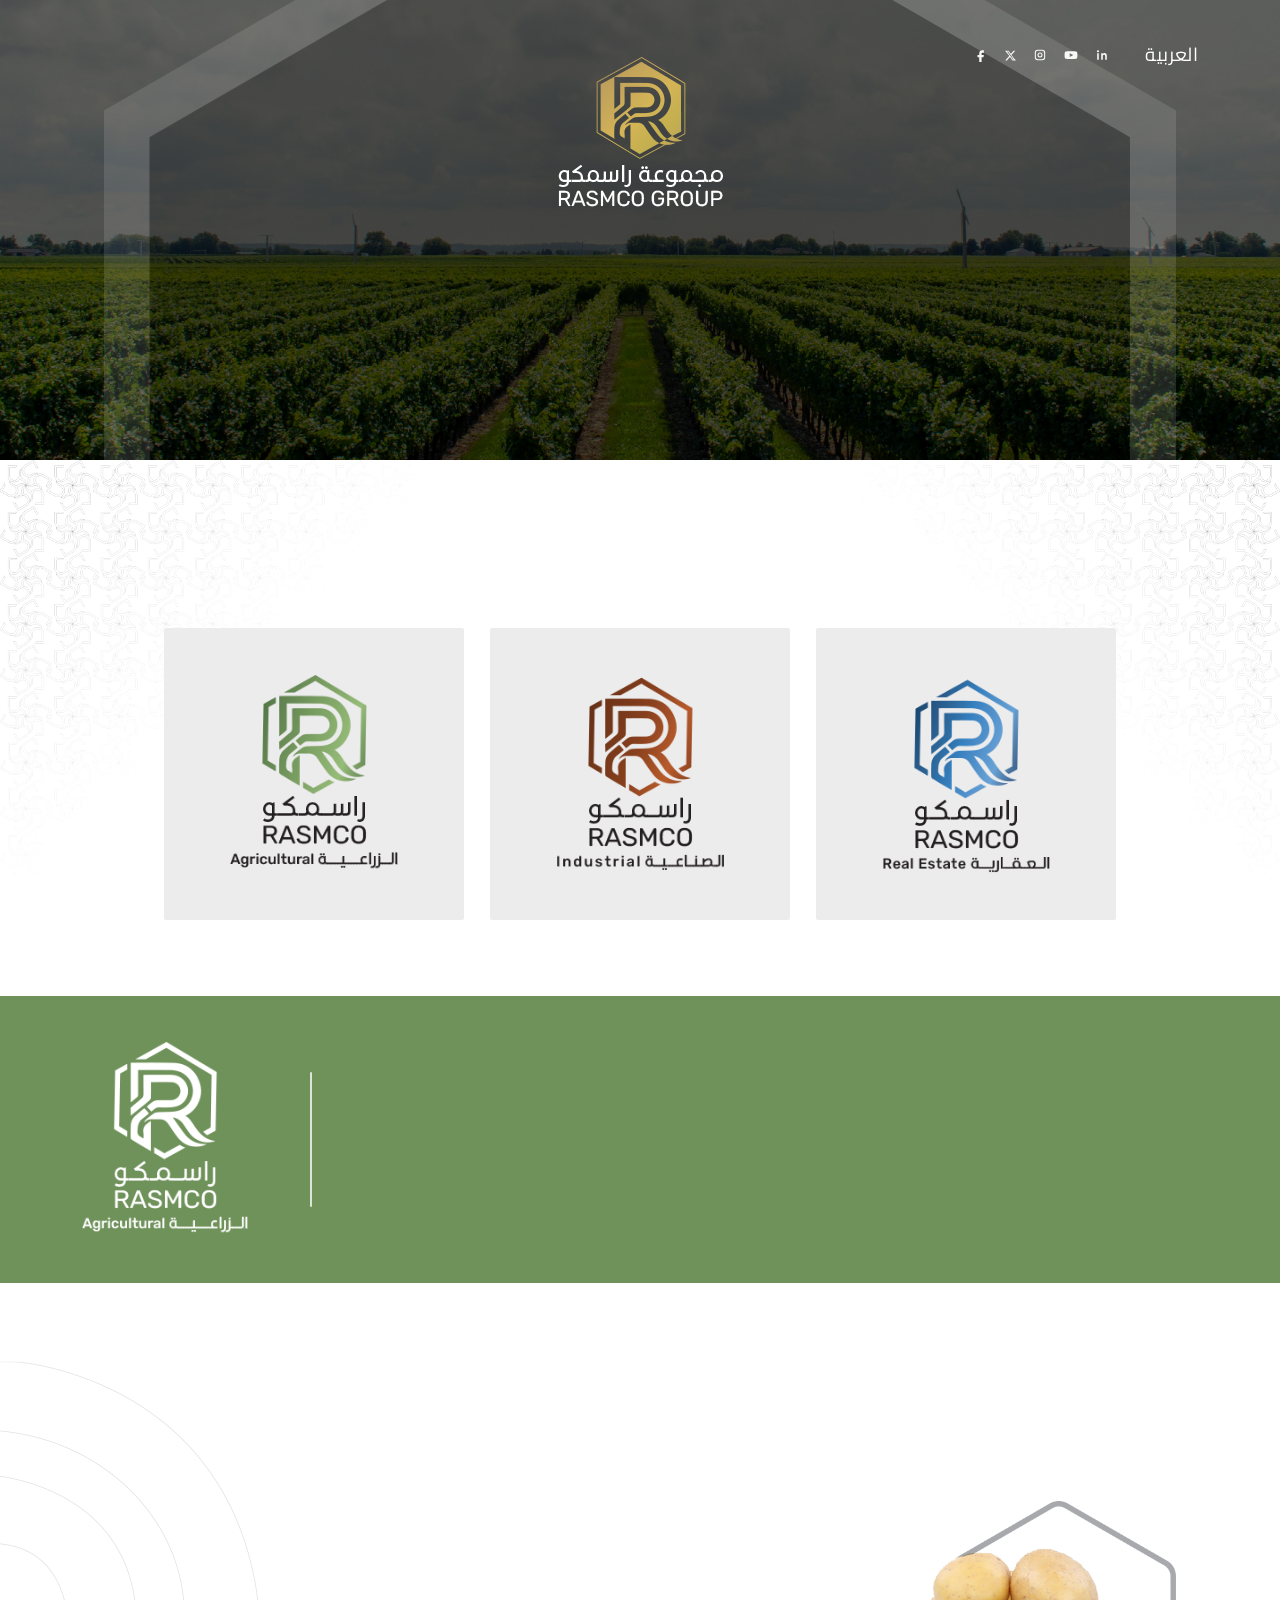
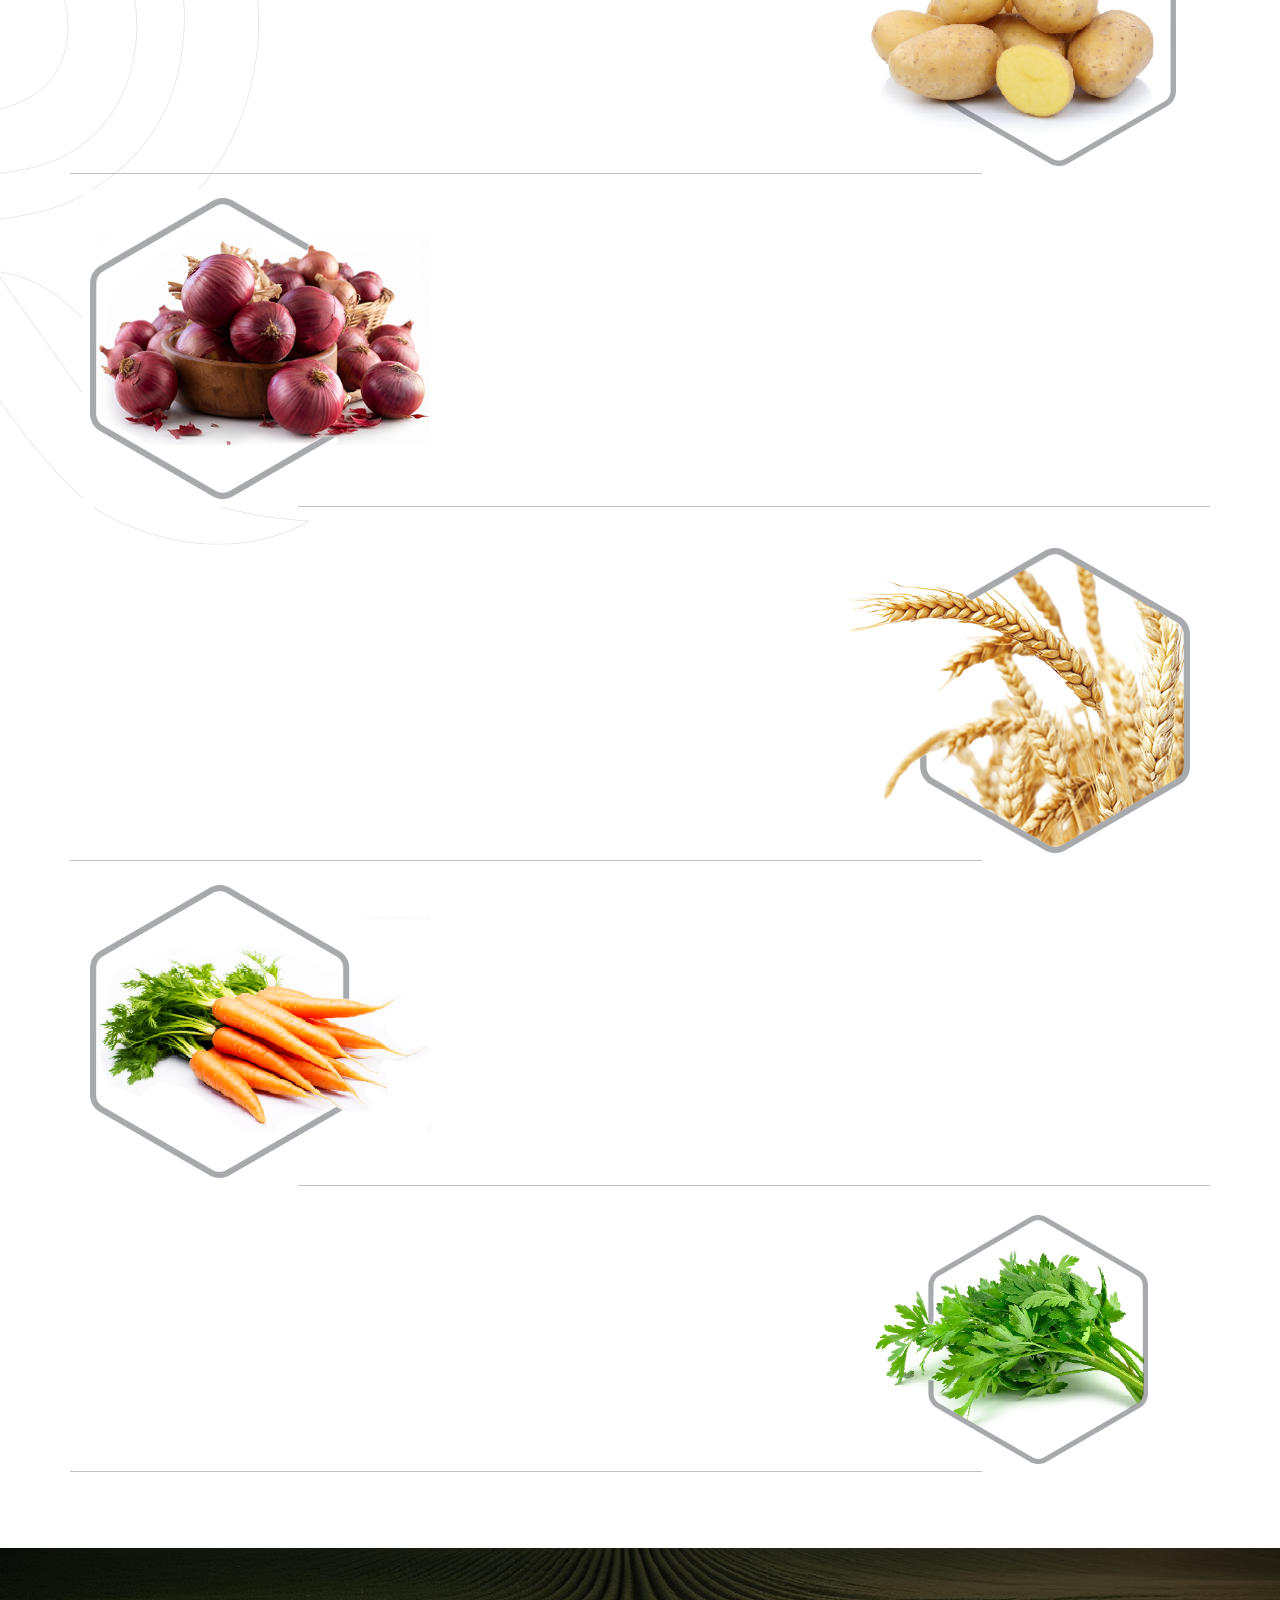
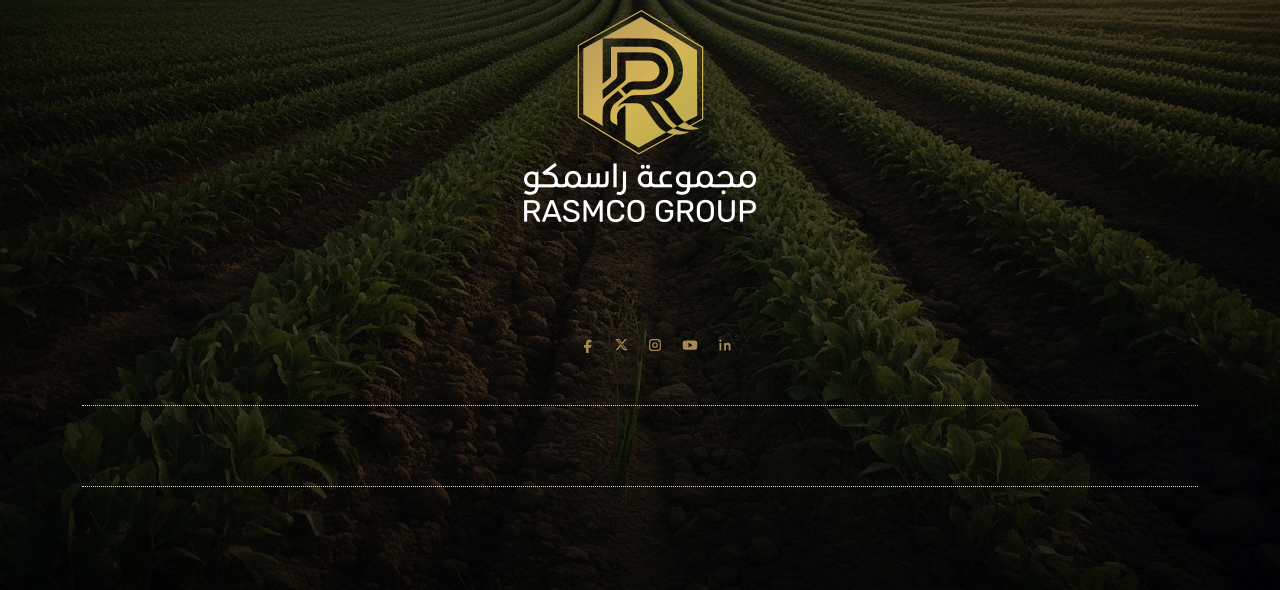
==== commit 36c32ec9: "update subpage" ====
--- a/subpage.html
+++ b/subpage.html
@@ -30,7 +30,8 @@
     <div class="hero_shape"></div>
 
     <header class="hero-header">
-      <div class="container hero-topbar d-flex justify-content-end align-items-center">
+      <div
+        class="container hero-topbar d-flex justify-content-center mb-4 mb-md-0 justify-content-md-end align-items-center">
         <div class="social-links d-flex align-items-center">
           <a href="#" aria-label="Facebook" class="social-link">
             <svg viewBox="0 0 24 24" width="14" height="14" fill="currentColor">
@@ -167,8 +168,9 @@
       <p class="products-subtitle">Our Products</p>
 
       <!-- Potatoes -->
-      <div class="product-row row align-items-center g-4">
-        <div class="col-md-8 order-md-1">
+      <div class="product-row row align-items-center g-4 pt-0 mb-3">
+        <div class="col-md-6 col-xl-8 order-2 order-md-1">
+
           <h3 class="product-name">Potatoes:</h3>
           <p class="product-copy">
             The flagship activity with an annual volume of <strong>150,000 – 200,000 tons,</strong> representing
@@ -179,7 +181,7 @@
             not only many decades, but also the leap into electronic typesetting,
           </p>
         </div>
-        <div class="col-md-4 order-md-2">
+        <div class="col-md-6 col-xl-4 order-1 order-md-2">
           <div class="product-hex">
             <img src="images/products/potato_shape.png" alt="RASMCO Potatoes" />
           </div>
@@ -187,13 +189,13 @@
       </div>
 
       <!-- Onions -->
-      <div class="product-row row align-items-center g-4">
-        <div class="col-md-4 order-md-1">
+      <div class="product-row row align-items-center g-4 mb-3">
+        <div class="col-md-6 col-xl-4 order-md-1">
           <div class="product-hex">
             <img src="images/products/onion_shape.png" alt="RASMCO Onions" />
           </div>
         </div>
-        <div class="col-md-8 order-md-2">
+        <div class="col-md-6 col-xl-8 order-md-2">
           <h3 class="product-name">Onions:</h3>
           <p class="product-copy">
             A premium national production ranging from <strong>50,000 to 80,000 tons</strong> annually. Lorem Ipsum
@@ -207,8 +209,8 @@
       </div>
 
       <!-- Crops & Forage -->
-      <div class="product-row row align-items-center g-4">
-        <div class="col-md-8 order-md-1">
+      <div class="product-row row align-items-center g-4 mb-3">
+        <div class="col-md-6 col-xl-8 order-2 order-md-1">
           <h3 class="product-name">Crops & Forage:</h3>
           <p class="product-copy">
             Sustainable production including wheat, grains, alfalfa, and rhodes grass under top field standards..
@@ -218,7 +220,7 @@
             but also the leap into electronic typesetting,
           </p>
         </div>
-        <div class="col-md-4 order-md-2">
+        <div class="col-md-6 col-xl-4 order-1 order-md-2">
           <div class="product-hex">
             <img src="images/products/crops_shape.png" alt="RASMCO Crops and Forage" />
           </div>
@@ -226,13 +228,13 @@
       </div>
 
       <!-- Carrot -->
-      <div class="product-row row align-items-center g-4">
-        <div class="col-md-4 order-md-1">
+      <div class="product-row row align-items-center g-4 mb-3">
+        <div class="col-md-6 col-xl-4 order-md-1">
           <div class="product-hex">
             <img src="images/products/carrot_shape.png" alt="RASMCO Carrot" />
           </div>
         </div>
-        <div class="col-md-8 order-md-2">
+        <div class="col-md-6 col-xl-8 order-md-2">
           <h3 class="product-name">Carrot:</h3>
           <p class="product-copy">
             A premium national production ranging from <strong>50,000 to 80,000 tons</strong> annually. Lorem Ipsum
@@ -246,8 +248,8 @@
       </div>
 
       <!-- Parsley -->
-      <div class="product-row row align-items-center g-4">
-        <div class="col-md-8 order-md-1">
+      <div class="product-row row align-items-center g-4 mb-3">
+        <div class="col-md-6 col-xl-8 order-2 order-md-1">
           <h3 class="product-name">Parsley:</h3>
           <p class="product-copy">
             Sustainable production including wheat, grains, alfalfa, and rhodes grass under top field standards..
@@ -256,7 +258,7 @@
             scrambled it to make dummy text for Letraset's Body Type sheets.
           </p>
         </div>
-        <div class="col-md-4 order-md-2">
+        <div class="col-md-6 col-xl-4 order-1 order-md-2">
           <div class="product-hex">
             <img src="images/products/parsley_shape.png" alt="RASMCO Parsley" />
           </div>
@@ -271,7 +273,7 @@
   <!-- ============================================================ -->
   <footer class="site-footer" id="contact">
     <div class="container text-center">
-      <img src="images/logo-footer.png" alt="RASMCO GROUP" class="footer-logo" />
+      <a href="/"><img src="images/logo-footer.png" alt="RASMCO GROUP" class="footer-logo" /></a>
       <p class="footer-about" data-i18n="footerAbout">
         RASMCO Group is a leading economic ecosystem in the Kingdom, driving strategic integration across three sectors:
         Agriculture, Industry, and Real Estate. In alignment with Saudi Vision 2030, the Group manages massive
--- a/style.css
+++ b/style.css
@@ -1376,7 +1376,7 @@
 }
 
 .read-more-link {
-  color: var(--black);
+  /* color: var(--black); */
   font-size: 18.75px;
   font-weight: 300;
   line-height: 22.5px;
@@ -1388,11 +1388,12 @@
 .sector-item:hover .read-more-link,
 .sector-item:focus-within .read-more-link,
 .sector-item.active .read-more-link {
-  transform: translateX(4px);
+  /* transform: translateX(4px); */
 }
 
 .read-more-link:hover {
-  color: #000000;
+  /* color: #000000; */
+  text-decoration: underline;
 }
 
 .read-more-link.is-disabled {
--- a/subpage.css
+++ b/subpage.css
@@ -63,7 +63,7 @@
 .sector-detail-heading,
 .products-title,
 .product-name {
-  font-family: "GESSText", "GESSTwo", var(--font);
+  font-family: var(--font), "GESSText", "GESSTwo", ;
 }
 
 /* ---------------- Page banner (short hero for inner pages) --------------- */
@@ -204,21 +204,21 @@
 }
 
 .sector-detail-heading {
-  font-size: 26px;
-  font-weight: 600;
+  font-size: 29.17px;
+  font-weight: 500;
   margin-bottom: 14px;
   color: var(--white);
 }
 
 .sector-detail-copy {
-  font-size: 16.5px;
+  font-size: 18.5px;
   font-weight: 300;
   line-height: 1.65;
   margin: 0;
 }
 
 .sector-detail-copy strong {
-  font-weight: 700;
+  font-weight: 500;
 }
 
 /* ---------------- Product list section ---------------- */
@@ -244,8 +244,8 @@
 }
 
 .products-subtitle {
-  color: var(--gold);
-  font-size: 20px;
+  color: #b7995a;
+  font-size: 25px;
   font-weight: 500;
   margin-bottom: 6px;
   position: relative;
@@ -256,10 +256,28 @@
   position: relative;
   z-index: 1;
   padding: 34px 0;
-}
-
-.product-row:not(:last-of-type) {
-  border-bottom: 1px dotted #c2c2c2;
+
+  @media (min-width: 1200px) {
+    padding: 0;
+  }
+}
+
+.product-row::after {
+  content: '';
+  position: absolute;
+  bottom: 0;
+  pointer-events: none;
+  width: 80%;
+  height: 1px;
+  background: #c2c2c2;
+}
+
+.product-row:nth-child(odd)::after {
+  left: 0;
+}
+
+.product-row:nth-child(even)::after {
+  right: 0;
 }
 
 .product-name {
@@ -269,15 +287,16 @@
 }
 
 .product-copy {
-  font-size: 15.5px;
+  font-size: 18.75px;
   font-weight: 300;
   line-height: 1.7;
   text-align: justify;
   margin: 0;
+  color: #231f20;
 }
 
 .product-copy strong {
-  font-weight: 600;
+  font-weight: 500;
 }
 
 .product-hex {
@@ -297,7 +316,8 @@
 .product-hex img {
   width: 100%;
   height: 100%;
-  object-fit: cover;
+  /* object-fit: cover; */
+  max-width: auto;
 }
 
 @media (max-width: 991.98px) {
@@ -306,7 +326,7 @@
   }
 
   .product-hex {
-    max-width: 190px;
+    /* max-width: 190px; */
     margin-bottom: 24px;
   }
 
@@ -325,6 +345,10 @@
 }
 
 @media (max-width: 767.98px) {
+  .product-hex {
+    max-width: 300px;
+  }
+
   .sector-detail-band .col-auto {
     margin: 0 auto 20px;
   }
@@ -360,5 +384,10 @@
   height: 100%;
   overflow: hidden;
   line-height: 0;
-  background: url(./images/hero_shape_subpage.png) center / auto no-repeat
+  background: url(./images/hero_shape_subpage.png) center / contain no-repeat;
+
+  @media (min-width: 992px) {
+    background: url(./images/hero_shape_subpage.png) center / auto no-repeat;
+
+  }
 }
